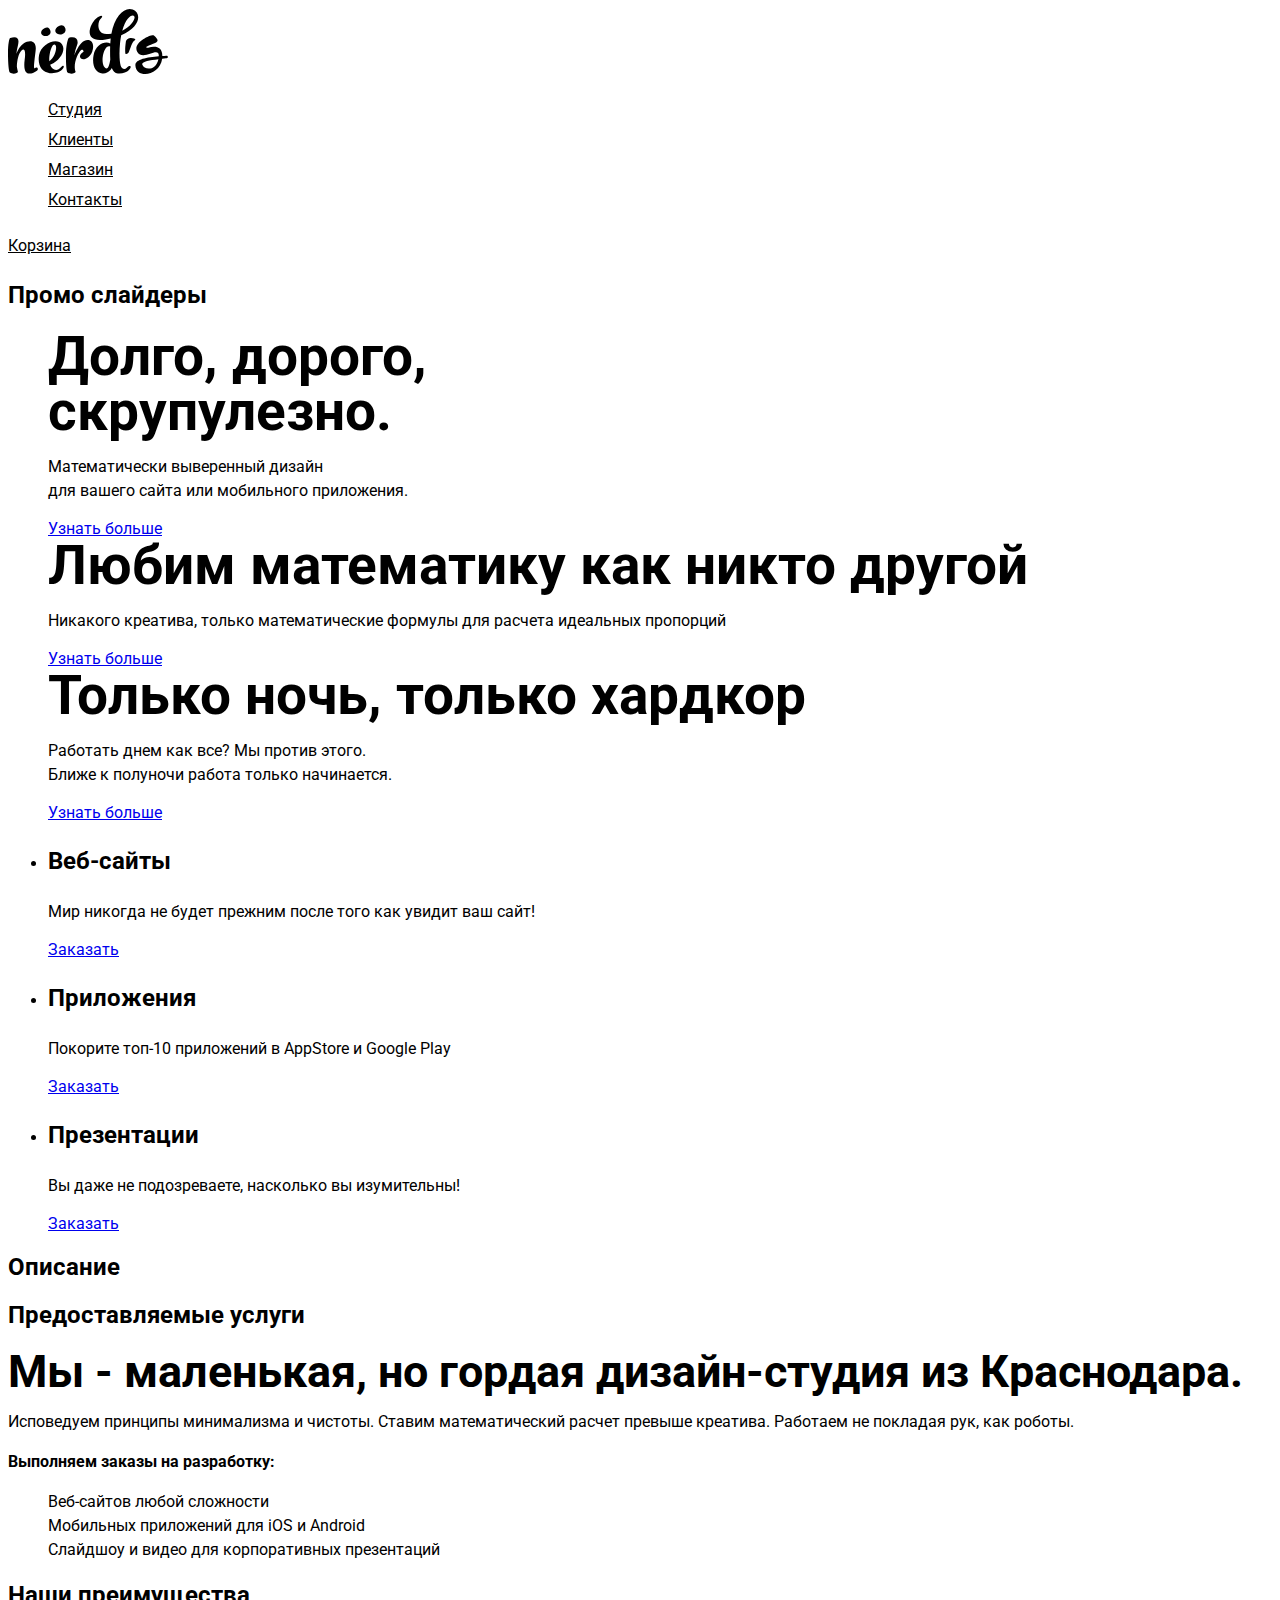
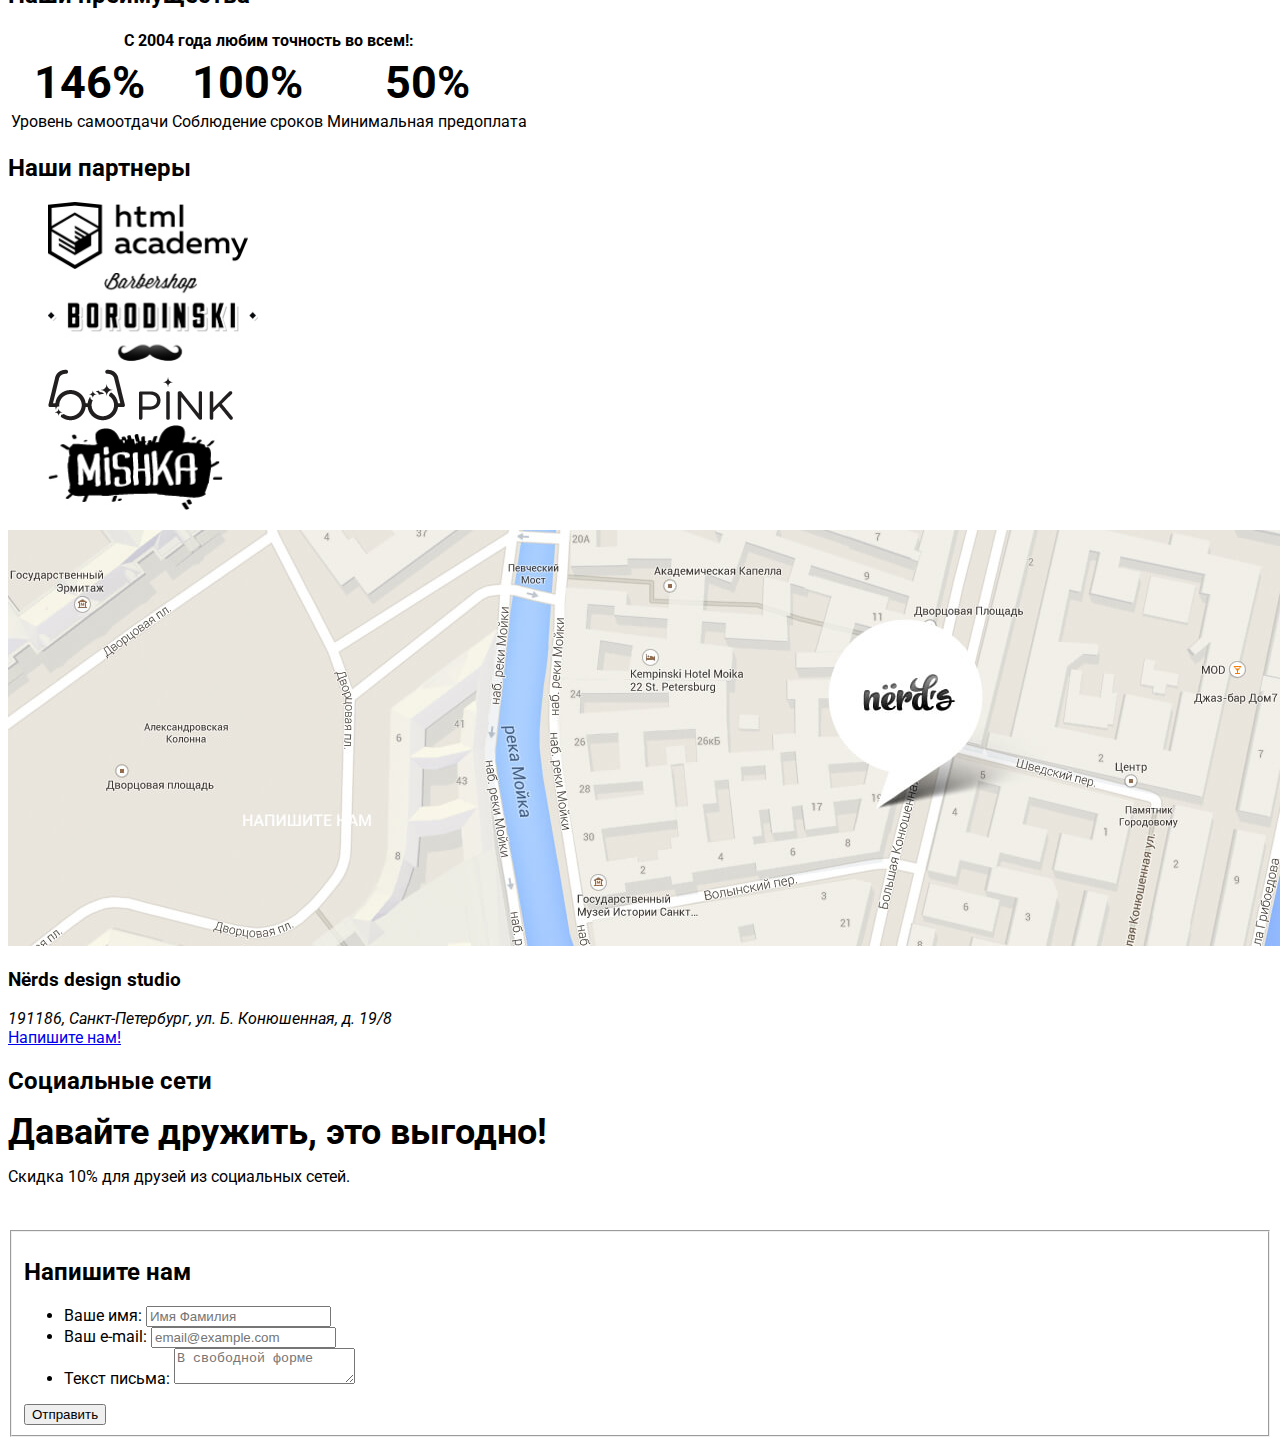
==== index.html @ 0411396c "Правки по замечаниям" ====
<!DOCTYPE HTML>
<html lang="ru">
  <head>
    <meta charset="utf-8">
    <title>Дизайн-студия «Nerds»</title>
    <link href="https://fonts.googleapis.com/css?family=Roboto" rel="stylesheet">
    <link href="css/style.css" rel="stylesheet">
  </head>
  <body>
    <header class="page-header">
      <a><img src="img/icon-nerds-logo.svg" class="logo" alt="Лого Нердс" width="160" height="67"></a>
      <nav class="navigation">
        <ul class="navigation-list">
          <li><a href="#" class="navigation-link">Cтудия</a></li>
          <li><a href="#" class="navigation-link">Клиенты</a></li>
          <li><a href="catalog.html" class="navigation-link">Магазин</a></li>
          <li><a href="#" class="navigation-link">Контакты</a></li>
        </ul>
      </nav>
      <div class="user-block">
        <a href="catalog.html" class="navigation-link">Корзина</a>
      </div>
    </header>
    <main>
      <section class="promo-slider">
        <h2 class="visually-hidden">Промо слайдеры</h2>
        <ul class="slider-list">
          <li class="slider-item">
            <span class="slider-phones"></span>
            <b class="slider-header">Долго, дорого,<br>скрупулезно.</b>
            <p class="slider-paragraph">Математически выверенный дизайн<br>для вашего сайта или мобильного приложения.</p>
            <a href="#" class="btn btn-red slider-btn">Узнать больше</a>
          </li>
          <li class="slider-item">
            
            <b class="slider-header">Любим математику как никто другой</b>
            <p class="slider-paragraph">Никакого креатива, только математические формулы для расчета идеальных пропорций</p>
            <a href="#" class="btn btn-green slider-btn">Узнать больше</a>
          </li>
          <li class="slider-item">
            
            <b class="slider-header">Только ночь, только хардкор</b>
            <p class="slider-paragraph">Работать днем как все? Мы против этого.<br>Ближе к полуночи работа только начинается.</p>
            <a href="#" class="btn btn-yellow slider-btn">Узнать больше</a>
          </li>
        </ul>
      </section>
      <section class="features">
        <ul class="features-list">
          <li class="features-item">
            <h3 class="advertising-header">Веб-сайты</h3>
            <p class="advertising-paragraph">Мир никогда не будет прежним после того как увидит ваш сайт!</p>
            <a href="#" class="red-button">Заказать</a>
          </li>
          <li class="features-item"> 
            <h3 class="advertising-header">Приложения</h3>
            <p class="advertising-paragraph">Покорите топ-10 приложений в AppStore и Google Play</p>
            <a href="#">Заказать</a>
          </li>
          <li class="features-item">
            <h3 class="advertising-header">Презентации</h3>
            <p class="advertising-paragraph">Вы даже не подозреваете, насколько вы изумительны!</p>
            <a href="#">Заказать</a>
          </li>
        </ul>
      </section>
      <section class="description">
        <h2 class="visually-hidden">Описание</h2>
        <section class="service">
        <h2 class="visually-hidden">Предоставляемые услуги</h2>
          <b class="services-header">Мы - маленькая, но гордая дизайн-студия из Краснодара.</b>
          <p class="services-paragraph">Исповедуем принципы минимализма и чистоты. Ставим математический расчет превыше креатива. Работаем не покладая рук, как роботы.</p>
          <b class="services-header-2">Выполняем заказы на разработку:</b>
          <ul class="our-services-list">
            <li class="services-link">Веб-сайтов любой сложности</li>
            <li class="services-link">Мобильных приложений для iOS и Android</li>
            <li class="services-link">Слайдшоу и видео для корпоративных презентаций</li>
          </ul>
        </section>
        <section class="advantages">
          <h2 class="visually-hidden">Наши преимущества</h2>
          <table class="about-company-statistics">
            <caption class="since-2004">С 2004 года любим точность во всем!:</caption>
            <tr>
              <th class="procent">146%</th>
              <th class="procent">100%</th>
              <th class="procent">50%</th>
            </tr>
            <tr>
              <td class="advantages-link">Уровень самоотдачи</td>
              <td class="advantages-link">Соблюдение сроков</td>
              <td class="advantages-link">Минимальная предоплата</td>
            </tr>
          </table>
        </section>
      </section>
      <section class="partners">
        <h2 class="visually-hidden">Наши партнеры</h2>
        <ul class="partners-list">
          <li><a href="#"><img src="img/htmlacademy-partner.jpg" alt="htmlacademy"  class="partner-item" width="200" height="67"></a></li>
          <li><a href="#"><img src="img/barbershop-partner.jpg" alt="barbershop" class="partner-item" width="210" height="92"></a></li>
          <li><a href="#"><img src="img/pink-partner.jpg" alt="pink" class="partner-item" width="185" height="52"></a></li>
          <li><a href="#"><img src="img/mishka-partner.jpg" alt="mishka" class="partner-item" width="175" height="85"></a></li>
        </ul>
      </section>
    </main>
    <footer class="page-footer">
      <section class="contacts">
        <img src="img/contacts.jpg" alt="Месторасположение магазина по адресу 191186, Санкт-Петербург, ул. Б. Конюшенная, д. 19/8 на карте">
        <h3>Nёrds design studio</h3>
        <address class="contacts-link">191186, Санкт-Петербург, ул. Б. Конюшенная, д. 19/8</address>
        <a href="tel:+7812275757" class="contacts-link"></a>
        <a href="#" class="contacts-link">Напишите нам!</a>
      </section>
      <section class="social">
        <h2 class="visually-hidden">Социальные сети</h2>
        <b class="lets-be-friends">Давайте дружить, это выгодно!</b>
        <p class="lets-be-friends-paragraph">Скидка 10% для друзей из социальных сетей.</p>
        <a href="#" aria-label="Ссылка на Вконтакте"><img src="img/icon-vk.svg" alt="vk" width="27" height="15"></a>
        <a href="#" aria-label="Ссылка на Фейсбук"><img src="img/icon-facebook.svg" alt="facebook" width="12" height="22"></a>
        <a href="#" aria-label="Ссылка на Инстаграм"><img src="img/icon-instagram.svg" alt="instagram" width="21" height="21"></a>
      </section>
    </footer>
    <section class="modal-writeus">
      <form method="get" action="https://echo.htmlacademy.ru">
        <fieldset>
          <h2>Напишите нам</h2>
          <ul class="form-list">
            <li>
              <label for="name">Ваше имя:</label>
              <input type="text" name="name" placeholder="Имя Фамилия" id="name">
            </li>
            <li>
              <label for="email">Ваш e-mail:</label>
              <input type="email" name="email" id="email" placeholder="email@example.com">
            </li>
            <li>
              <label for="letter">Текст письма:</label>
              <textarea name="comment" id="letter" placeholder="В свободной форме"></textarea>
            </li>
          </ul>
          <button type="submit" value="send">Отправить</button>
        </fieldset>
      </form>
    </section>
  </body>
</html>
---- css/style.css ----
body {
	font-family: "Roboto", sans-serif;
}

.advantages-icon::before {
    background-image: url("/img/advantages.jpg");
}


.learn-more {
	background-color: #fb565a;
	border-color: #fb565a;
}

.navigation-list {
	list-style-type: none;
}

.navigation-link {
	font-size: 16px;
	font-weight: medium;
	color: #000000;
	line-height: 30px;
}

.slider-paragraph {
	font-size: 16px;
	line-height: 24px;
}

.slider-header {
	font-size: 55px;
	line-height: 55px;
	font-weight: bold;
}

.advertising-header {
	font-size: 24px;
	line-height: 30px;
	font-weight: bold;
}

.advertising-paragraph {
	font-size: 16px;
	line-height: 24px;
}

.services-header {
	font-size: 45px;
	line-height: 45px;
	font-weight: bold;
}

.services-paragraph {
	font-size: 16px;
	line-height: 24px;
}

.services-header-2 {
	font-size: 16px;
	line-height: 24px;
	font-weight: bold;
}

.our-services-list {
	list-style-type: none;
}

.slider-item {
	list-style-type: none;
}

.partners-list {
	list-style-type: none;
}

.sort-by-priority {
	list-style-type: none;
}

.sort-by-category {
	list-style-type: none;
}

.features-content {
	list-style-type: none;
}

.services-link {
	font-size: 16px;
	line-height: 24px;
}

.since-2004 {
	font-size: 16px;
	line-height: 24px;
	font-weight: bold;
}

.procent {
	font-size: 45px;
	line-height: 10,06px;
}

.advantages-link {
	font-size: 16px;
	line-height: 18px;
}

.contacts-link {
	font-size: 16px;
	line-height: 18px;
}

.lets-be-friends {
	font-size: 36px;
	line-height: 36px;
	font-weight: bold;
}

.lets-be-friends-paragraph {
	font-size: 16px;
	line-height: 22px;
}

.shop {
	font-size: 55px;
	line-height: 55px;
}

.count,
.grid-list,
.advantages-list {
	font-size: 18px;
	line-height: 30px;
	font-weight: bold;
}

.grid-content,
.advantage-content {
	list-style-type: none;
}

.show {
	font-size: 16px;
	line-height: 18px;
}

.sort {
	font-size: 18px;
	line-height: 18px;
	font-weight: bold;
}

.filter,
.sorting-content,
.catalog-content,
.pagination {
	list-style-type: none;
}

.filter-link {
	font-size: 14px;
	line-height: 18px;
}

.catalog-link {
	font-size: 16px;
	font-weight: 18px;
}

.catalog-header {
	font-size: 18px;
	line-height: 30px;
	font-weight: bold;
}

.slider-phones::before {
	background-image: url(img/slider-phones.jpg);
}

.partner-item {
    color: #000000;
}
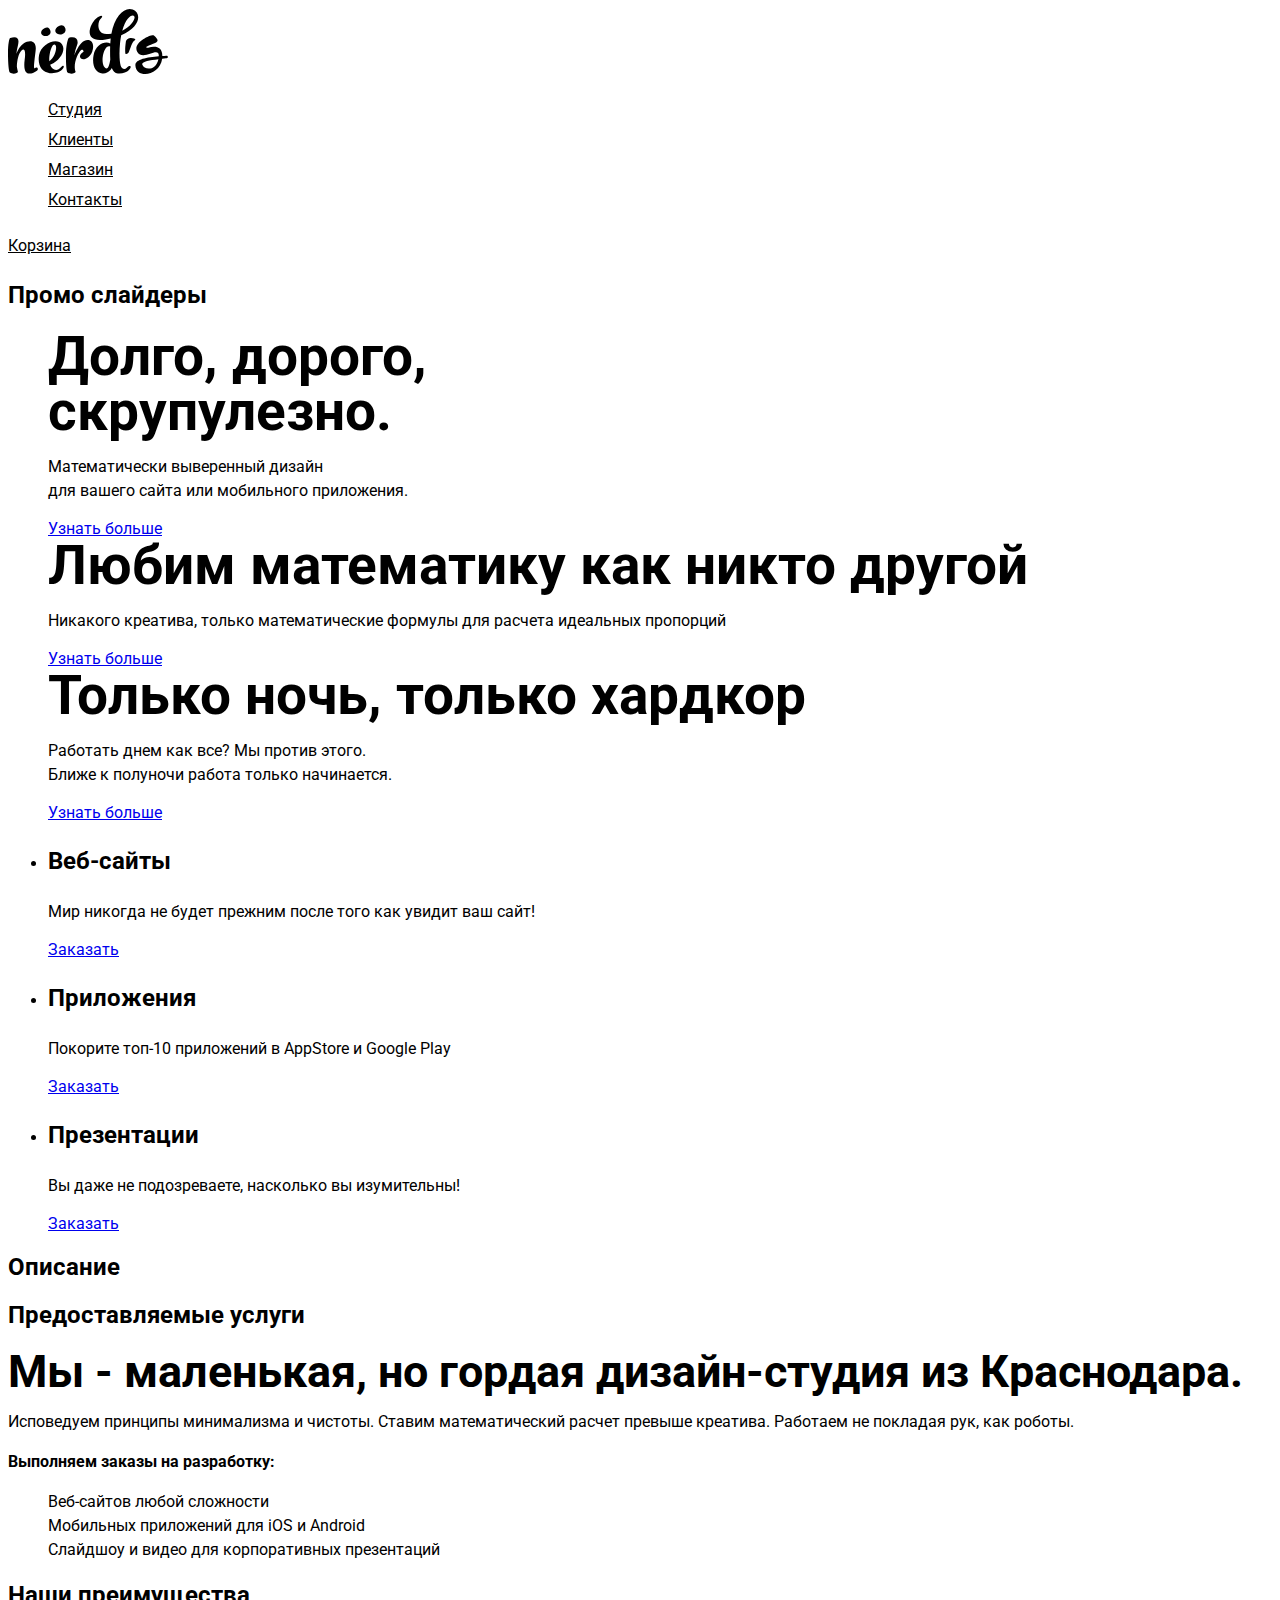
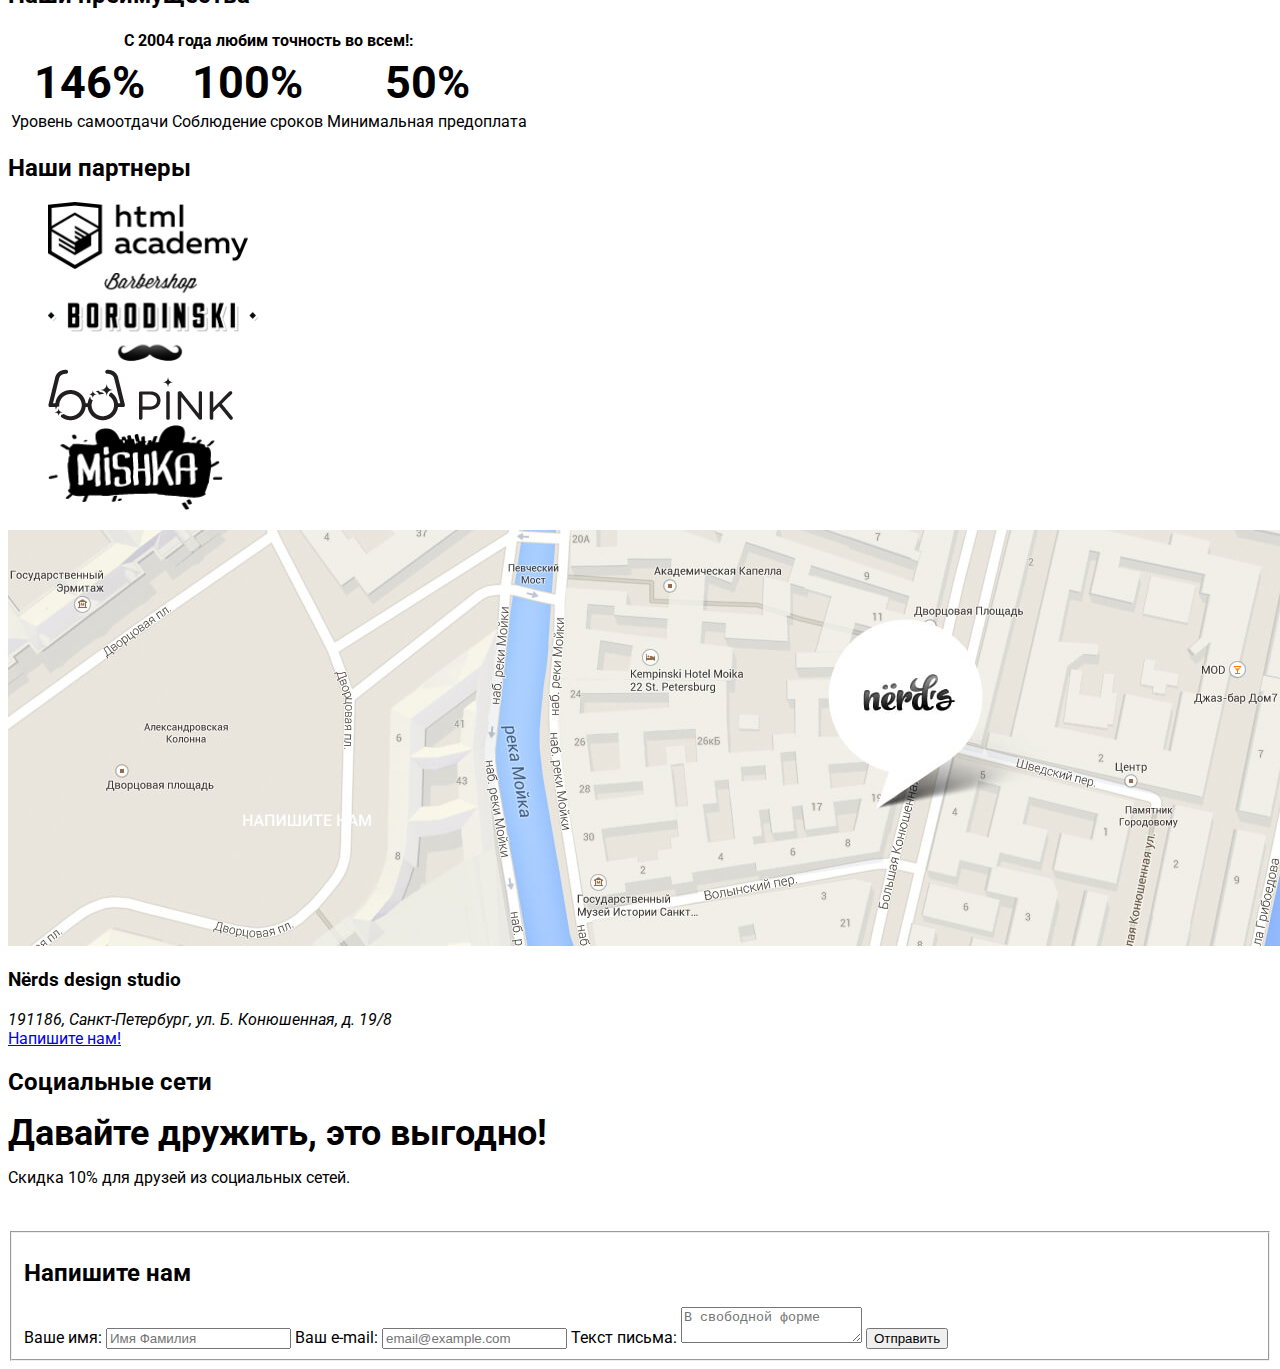
==== commit 9602d1c2: "Правки" ====
--- a/index.html
+++ b/index.html
@@ -11,14 +11,14 @@
       <a><img src="img/icon-nerds-logo.svg" class="logo" alt="Лого Нердс" width="160" height="67"></a>
       <nav class="navigation">
         <ul class="navigation-list">
-          <li><a href="#" class="navigation-link">Cтудия</a></li>
-          <li><a href="#" class="navigation-link">Клиенты</a></li>
-          <li><a href="catalog.html" class="navigation-link">Магазин</a></li>
-          <li><a href="#" class="navigation-link">Контакты</a></li>
+          <li><a class="navigation-link" href="#">Cтудия</a></li>
+          <li><a class="navigation-link" href="#">Клиенты</a></li>
+          <li><a class="navigation-link" href="catalog.html">Магазин</a></li>
+          <li><a class="navigation-link" href="#">Контакты</a></li>
         </ul>
       </nav>
       <div class="user-block">
-        <a href="catalog.html" class="navigation-link">Корзина</a>
+        <a class="navigation-link" href="catalog.html">Корзина</a>
       </div>
     </header>
     <main>
@@ -29,19 +29,19 @@
             <span class="slider-phones"></span>
             <b class="slider-header">Долго, дорого,<br>скрупулезно.</b>
             <p class="slider-paragraph">Математически выверенный дизайн<br>для вашего сайта или мобильного приложения.</p>
-            <a href="#" class="btn btn-red slider-btn">Узнать больше</a>
+            <a class="btn btn-red slider-btn" href="#">Узнать больше</a>
           </li>
           <li class="slider-item">
             
             <b class="slider-header">Любим математику как никто другой</b>
             <p class="slider-paragraph">Никакого креатива, только математические формулы для расчета идеальных пропорций</p>
-            <a href="#" class="btn btn-green slider-btn">Узнать больше</a>
+            <a class="btn btn-green slider-btn" href="#">Узнать больше</a>
           </li>
           <li class="slider-item">
             
             <b class="slider-header">Только ночь, только хардкор</b>
             <p class="slider-paragraph">Работать днем как все? Мы против этого.<br>Ближе к полуночи работа только начинается.</p>
-            <a href="#" class="btn btn-yellow slider-btn">Узнать больше</a>
+            <a class="btn btn-yellow slider-btn" href="#">Узнать больше</a>
           </li>
         </ul>
       </section>
@@ -50,7 +50,7 @@
           <li class="features-item">
             <h3 class="advertising-header">Веб-сайты</h3>
             <p class="advertising-paragraph">Мир никогда не будет прежним после того как увидит ваш сайт!</p>
-            <a href="#" class="red-button">Заказать</a>
+            <a class="red-button" href="#">Заказать</a>
           </li>
           <li class="features-item"> 
             <h3 class="advertising-header">Приложения</h3>
@@ -108,9 +108,9 @@
       <section class="contacts">
         <img src="img/contacts.jpg" alt="Месторасположение магазина по адресу 191186, Санкт-Петербург, ул. Б. Конюшенная, д. 19/8 на карте">
         <h3>Nёrds design studio</h3>
-        <address class="contacts-link">191186, Санкт-Петербург, ул. Б. Конюшенная, д. 19/8</address>
-        <a href="tel:+7812275757" class="contacts-link"></a>
-        <a href="#" class="contacts-link">Напишите нам!</a>
+        <address class="contacts-address">191186, Санкт-Петербург, ул. Б. Конюшенная, д. 19/8</address>
+        <a class="contacts-phone" href="tel:+7812275757"></a>
+        <a class="btn btn-red contacts-btn" href="#">Напишите нам!</a>
       </section>
       <section class="social">
         <h2 class="visually-hidden">Социальные сети</h2>
@@ -122,25 +122,18 @@
       </section>
     </footer>
     <section class="modal-writeus">
-      <form method="get" action="https://echo.htmlacademy.ru">
+      <form method="post" action="https://echo.htmlacademy.ru" class="modal-writeus-form form-writeus">
         <fieldset>
           <h2>Напишите нам</h2>
-          <ul class="form-list">
-            <li>
-              <label for="name">Ваше имя:</label>
-              <input type="text" name="name" placeholder="Имя Фамилия" id="name">
-            </li>
-            <li>
-              <label for="email">Ваш e-mail:</label>
-              <input type="email" name="email" id="email" placeholder="email@example.com">
-            </li>
-            <li>
-              <label for="letter">Текст письма:</label>
-              <textarea name="comment" id="letter" placeholder="В свободной форме"></textarea>
-            </li>
-          </ul>
-          <button type="submit" value="send">Отправить</button>
-        </fieldset>
+          <div class="form-writeus-group">
+            <label class="form-writeus-label" for="name">Ваше имя:</label>
+            <input class="form-writeus-input" id="name" type="text" name="name" placeholder="Имя Фамилия" >
+            <label class="form-writeus-label" for="email">Ваш e-mail:</label>
+            <input class="form-writeus-input" id="email" type="email" name="email"  placeholder="email@example.com">
+            <label class="form-writeus-label" for="letter">Текст письма:</label>
+            <textarea class="form-writeus-textarea" id="letter" name="letter" placeholder="В свободной форме"></textarea>
+            <button type="submit" class="btn btn-red modal-writeus-btn">Отправить</button>
+          </div>
       </form>
     </section>
   </body>
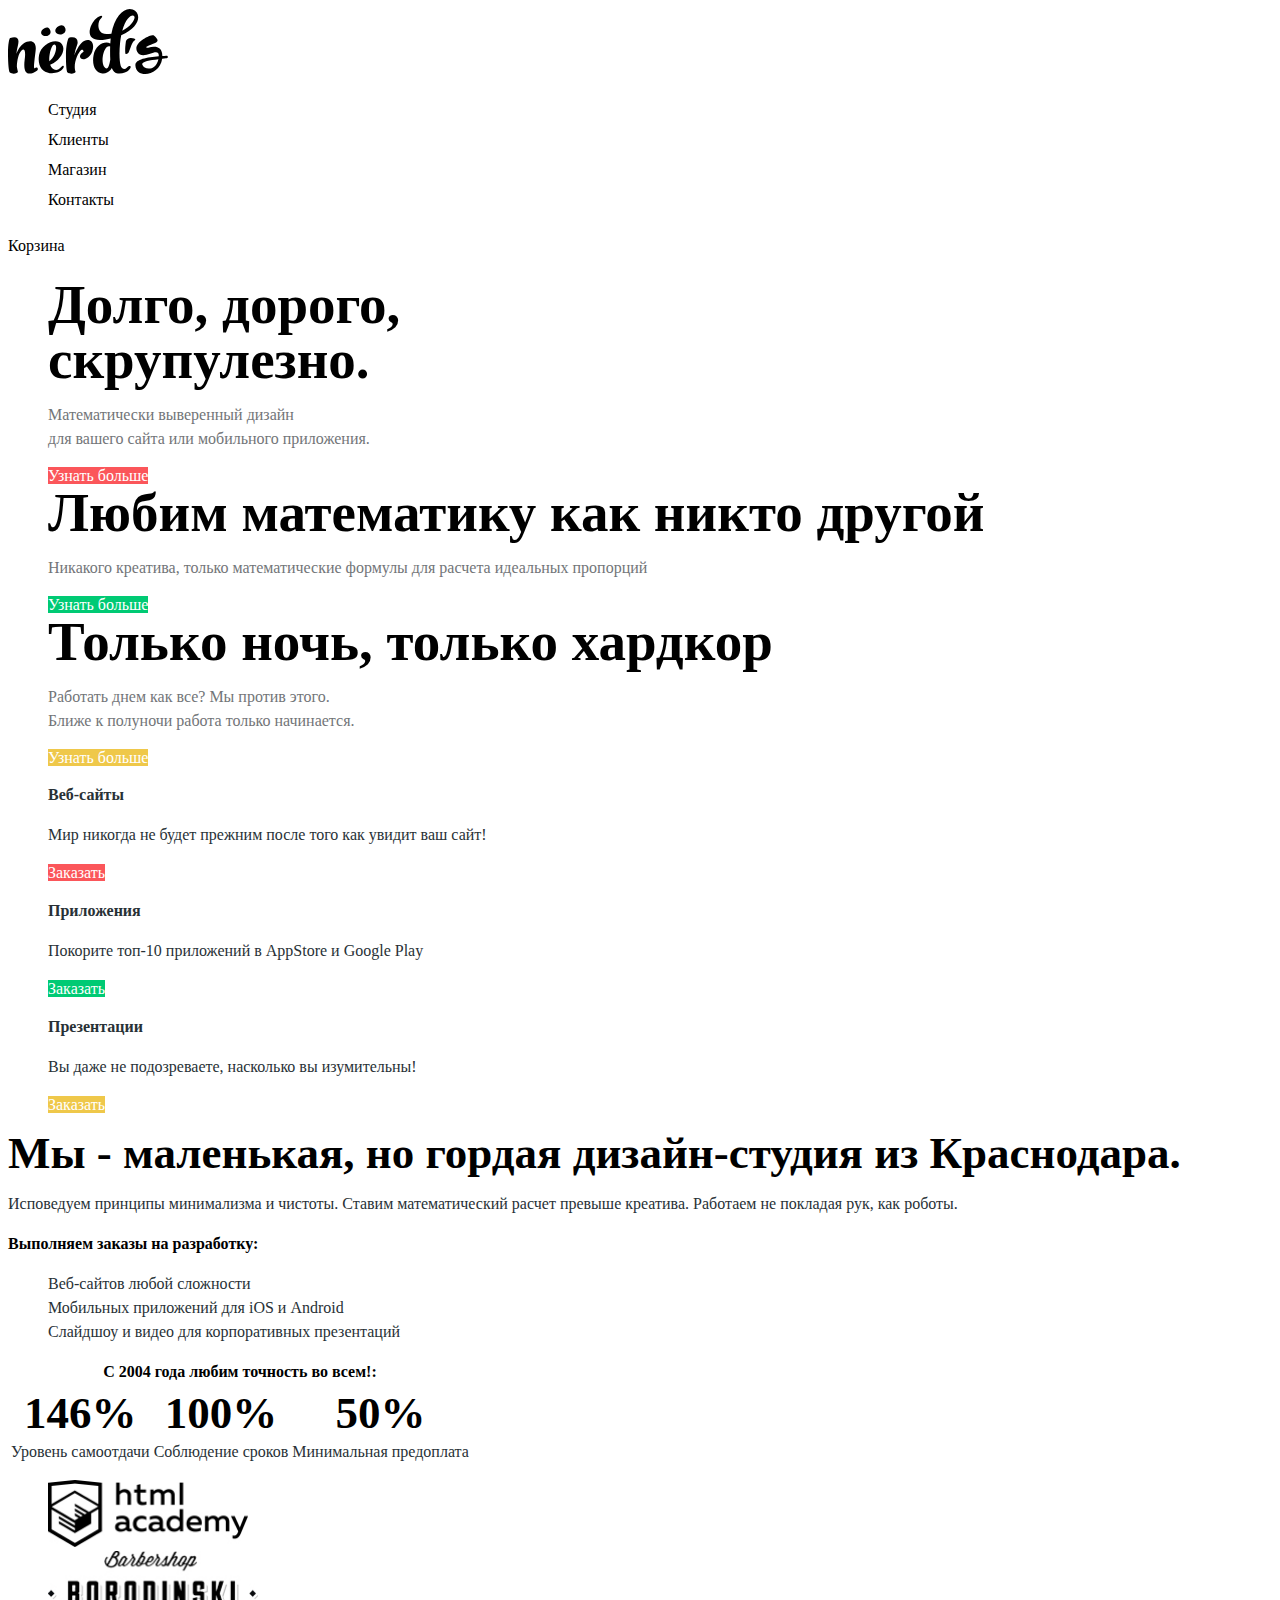
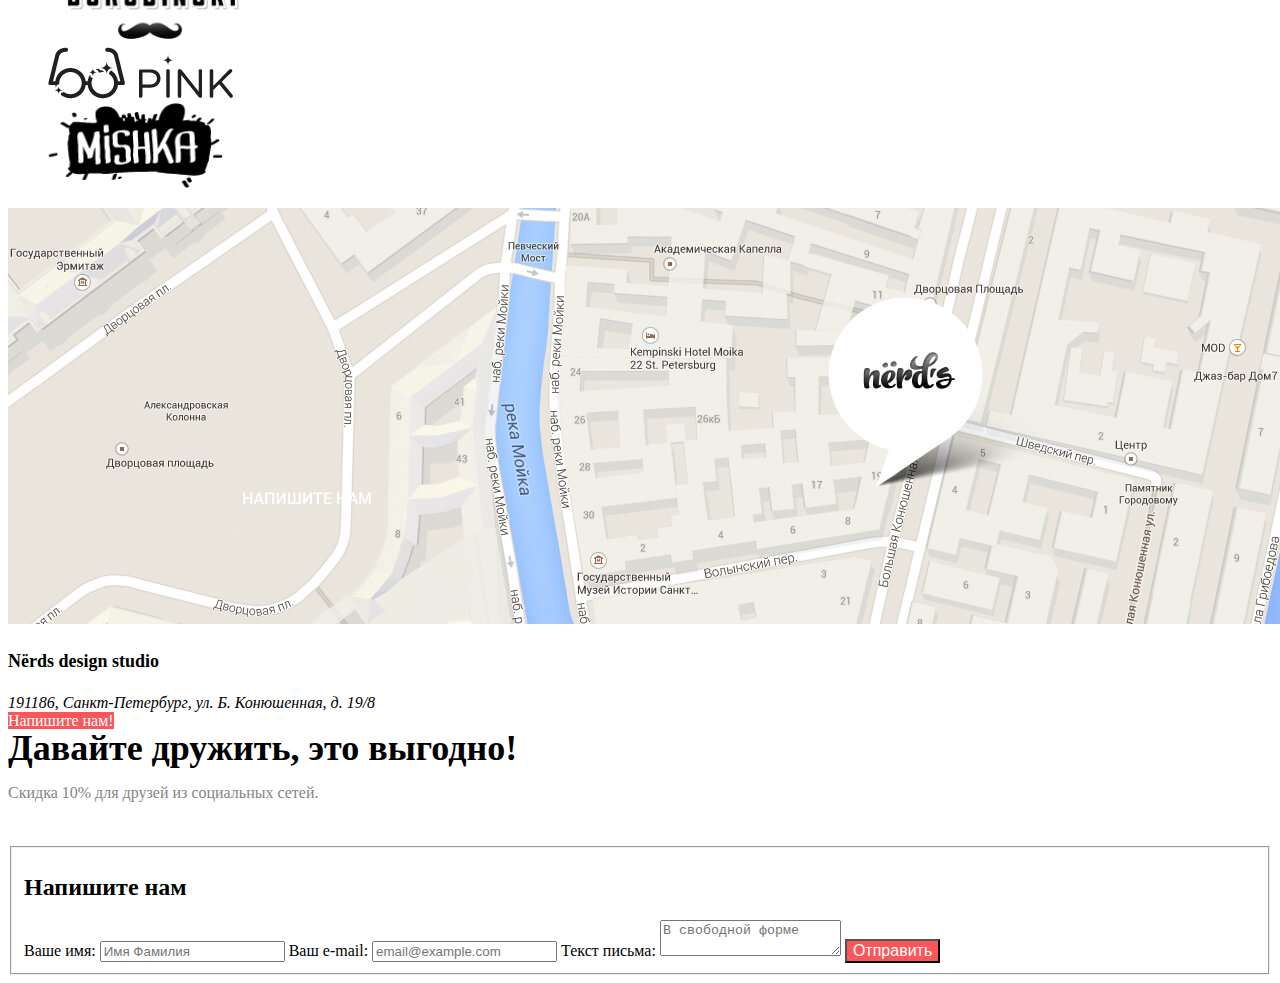
==== commit 7c2a4b01: "Стилизация" ====
--- a/index.html
+++ b/index.html
@@ -8,7 +8,7 @@
   </head>
   <body>
     <header class="page-header">
-      <a><img src="img/icon-nerds-logo.svg" class="logo" alt="Лого Нердс" width="160" height="67"></a>
+      <a class="logo" href="#"><img src="img/icon-nerds-logo.svg" alt="Лого Нердс" width="160" height="67"></a>
       <nav class="navigation">
         <ul class="navigation-list">
           <li><a class="navigation-link" href="#">Cтудия</a></li>
@@ -50,17 +50,17 @@
           <li class="features-item">
             <h3 class="advertising-header">Веб-сайты</h3>
             <p class="advertising-paragraph">Мир никогда не будет прежним после того как увидит ваш сайт!</p>
-            <a class="red-button" href="#">Заказать</a>
+            <a class="btn-red" href="#">Заказать</a>
           </li>
           <li class="features-item"> 
             <h3 class="advertising-header">Приложения</h3>
             <p class="advertising-paragraph">Покорите топ-10 приложений в AppStore и Google Play</p>
-            <a href="#">Заказать</a>
+            <a class="btn-green" href="#">Заказать</a>
           </li>
           <li class="features-item">
             <h3 class="advertising-header">Презентации</h3>
             <p class="advertising-paragraph">Вы даже не подозреваете, насколько вы изумительны!</p>
-            <a href="#">Заказать</a>
+            <a class="btn-yellow" href="#">Заказать</a>
           </li>
         </ul>
       </section>
@@ -107,7 +107,7 @@
     <footer class="page-footer">
       <section class="contacts">
         <img src="img/contacts.jpg" alt="Месторасположение магазина по адресу 191186, Санкт-Петербург, ул. Б. Конюшенная, д. 19/8 на карте">
-        <h3>Nёrds design studio</h3>
+        <h3 class="studio">Nёrds design studio</h3>
         <address class="contacts-address">191186, Санкт-Петербург, ул. Б. Конюшенная, д. 19/8</address>
         <a class="contacts-phone" href="tel:+7812275757"></a>
         <a class="btn btn-red contacts-btn" href="#">Напишите нам!</a>
--- a/css/style.css
+++ b/css/style.css
@@ -1,11 +1,6 @@
 body {
-	font-family: "Roboto", sans-serif;
-}
-
-.advantages-icon::before {
-    background-image: url("/img/advantages.jpg");
-}
-
+	font-family: "Roboto", "Arial" sans-serif;
+}
 
 .learn-more {
 	background-color: #fb565a;
@@ -23,15 +18,25 @@
 	line-height: 30px;
 }
 
+.navigation-link:hover {
+	color: #fb565a;
+}
+
+.navigation-link:active {
+    color: #bdbdbd;
+}
+
 .slider-paragraph {
 	font-size: 16px;
 	line-height: 24px;
+	color: #727578;
 }
 
 .slider-header {
 	font-size: 55px;
 	line-height: 55px;
 	font-weight: bold;
+	color: #000000;
 }
 
 .advertising-header {
@@ -49,17 +54,20 @@
 	font-size: 45px;
 	line-height: 45px;
 	font-weight: bold;
+	color: #000000;
 }
 
 .services-paragraph {
 	font-size: 16px;
 	line-height: 24px;
+	color: #283136;
 }
 
 .services-header-2 {
 	font-size: 16px;
 	line-height: 24px;
 	font-weight: bold;
+	color: #000000
 }
 
 .our-services-list {
@@ -89,22 +97,27 @@
 .services-link {
 	font-size: 16px;
 	line-height: 24px;
+	color: #283136;
 }
 
 .since-2004 {
 	font-size: 16px;
 	line-height: 24px;
 	font-weight: bold;
+	color: #000000;
 }
 
 .procent {
 	font-size: 45px;
 	line-height: 10,06px;
+	color: #000000;
+	font-weight: bold;
 }
 
 .advantages-link {
 	font-size: 16px;
 	line-height: 18px;
+	color: #283136;
 }
 
 .contacts-link {
@@ -116,11 +129,13 @@
 	font-size: 36px;
 	line-height: 36px;
 	font-weight: bold;
+	color: #000000;
 }
 
 .lets-be-friends-paragraph {
 	font-size: 16px;
 	line-height: 22px;
+	color: #858585;
 }
 
 .shop {
@@ -134,6 +149,7 @@
 	font-size: 18px;
 	line-height: 30px;
 	font-weight: bold;
+	color: #000000;
 }
 
 .grid-content,
@@ -144,12 +160,14 @@
 .show {
 	font-size: 16px;
 	line-height: 18px;
+	color: #000000;
 }
 
 .sort {
 	font-size: 18px;
 	line-height: 18px;
 	font-weight: bold;
+	color: #000000;
 }
 
 .filter,
@@ -173,12 +191,168 @@
 	font-size: 18px;
 	line-height: 30px;
 	font-weight: bold;
-}
-
-.slider-phones::before {
-	background-image: url(img/slider-phones.jpg);
+	color: #000000;
 }
 
 .partner-item {
     color: #000000;
 }
+
+a {
+	text-decoration: none;
+}
+
+.visually-hidden {
+	display: none;
+}
+
+.intro-title {
+	font-size: 55px;
+	line-height: 55px;
+	color: #000000;
+}
+
+.from {
+	font-size: 16px;
+	line-height: 22px;
+	color: #283136;
+}
+
+.sort-item-count {
+	font-size: 14px;
+	line-height: 18px;
+	color: #000000;
+}
+
+.sort-item {
+	font-size: 14px;
+	line-height: 18px;
+	color: #cacaca;
+}
+
+.features-item {
+	font-size: 16px;
+	line-height: 20px;
+	color: #283136;
+}
+
+.catalog-item {
+	font-size: 16px;
+	line-height: 18px;
+	color: #b7b7b7;
+}
+
+.nine-thousand-nine-hundred {
+	color: #ffffff;
+	background-color: #fb565a;
+	border-color: 1px solid #fb565a;
+	font-size: 16px;
+	line-height: 18px;
+}
+
+.page-number {
+	font-size: 16px;
+	line-height: 18px;
+	color: #262626;
+	background-color: #eeeeee;
+	border-color: 1px solid #eeeeee;
+}
+
+.page-number-one {
+	font-size: 16px;
+	line-height: 18px;
+	color: #262626;
+	background-color: #ffffff;
+	border-color: 20px solid #dbdbdb;
+}
+
+.studio {
+	font-size: 18px;
+	line-height: 30px;
+	font-weight: bold;
+	color: #000000;
+}
+
+.contacts-address {
+	font-size: 16px;
+	line-height: 18px;
+}
+
+.btn-red {
+	font-size: 16px;
+	line-height: 18px;
+	color: #ffffff; 
+	background-color: #fb565a;
+	border-color: 1px solid #fb565a;
+}
+
+.btn-red:hover {
+	background-color: #e74246;
+	color: #ffffff;
+}
+
+.btn-red:active {
+	background-color: #d7373b;
+	color: #e48789;
+
+}
+
+.btn-green {
+	font-size: 16px;
+	line-height: 18px;
+	color: #ffffff;
+	background-color: #00ca74;
+	border-color: 1px solid #00ca74;
+}
+
+.btn-green:hover {
+	background-color: #00bc6c;
+	color: #ffffff;
+}
+
+.btn-green:active {
+	background-color: #00aa62;
+	color: #74c69c;
+}
+
+.btn-yellow {
+	font-size: 16px;
+	line-height: 18px;
+	color: #ffffff;
+	background-color: #efc84a;
+	border-color: 1px solid #efc84a;
+}
+
+.btn-yellow:hover {
+    background-color: #eab534;
+    color: #ffffff;
+}
+
+.btn-yellow:active {
+	background-color: #e5a722;
+	color: #edc27a;
+}
+
+.advertising-header {
+	font-size: 24px;
+	line-height: 30px;
+	color: #000000;
+}
+
+.advertising-header {
+	font-size: 16px;
+	line-height: 24px;
+	color: #283136;
+}
+
+.features-item {
+	list-style-type: none;
+}
+
+.logo:hover {
+	color: #303030;
+}
+
+.logo:active {
+	color: #a6a6a6;
+}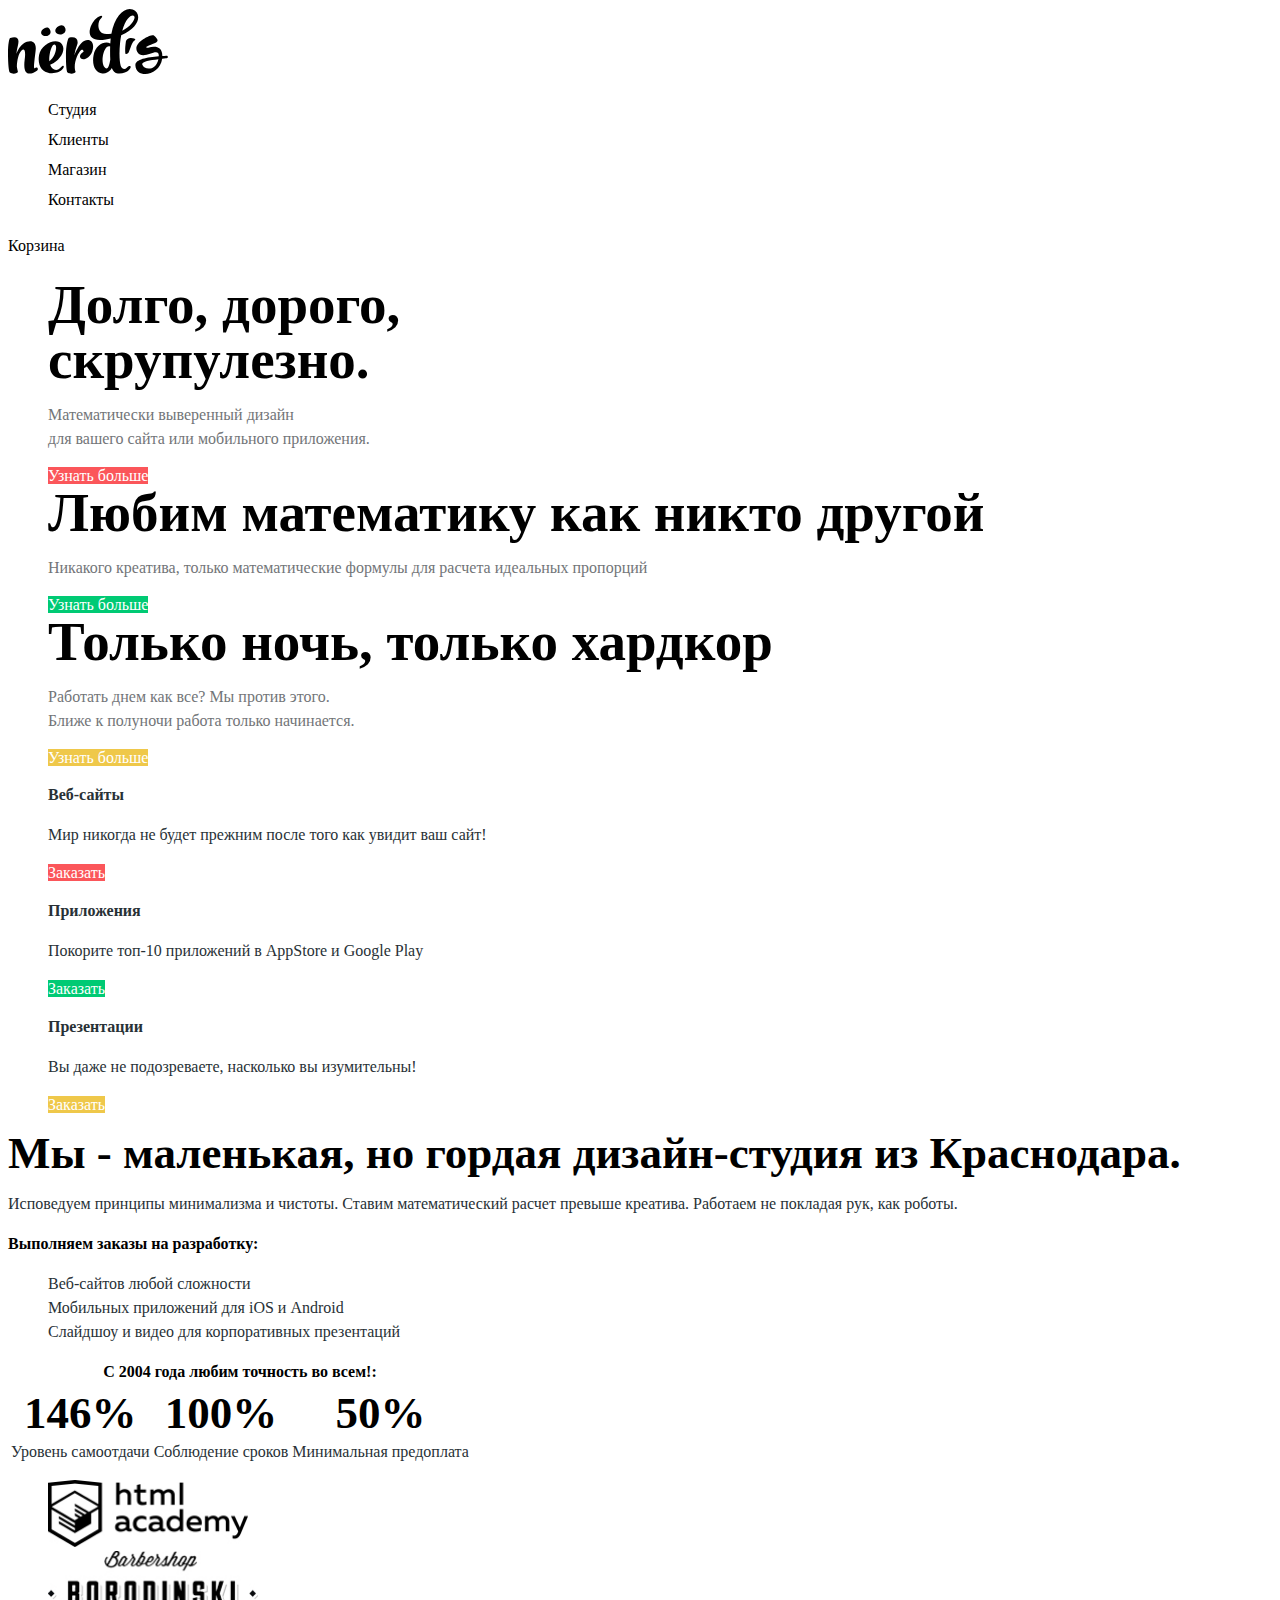
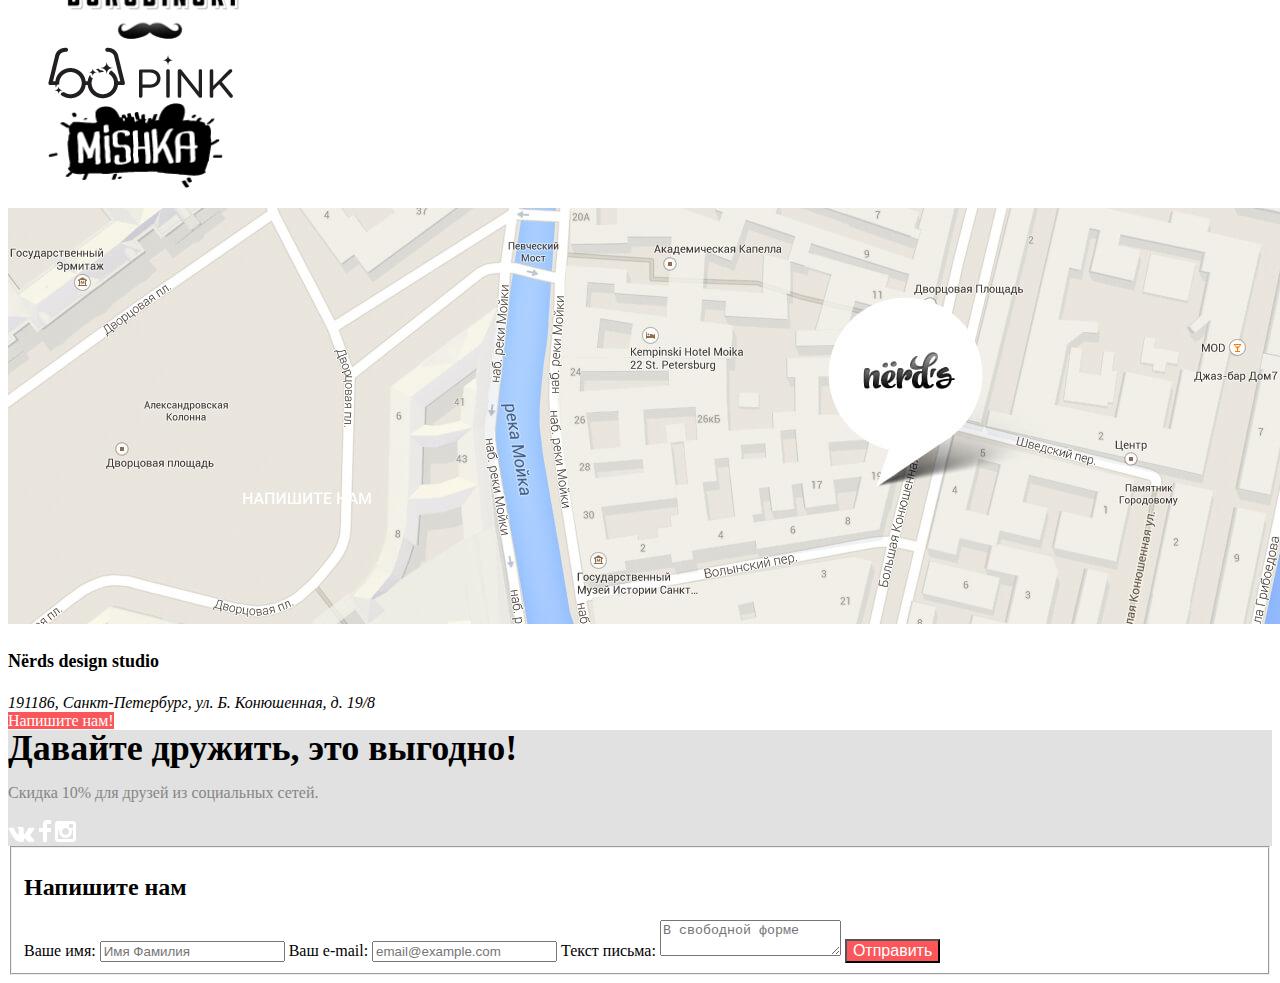
==== commit 0090a7be: "Стилизация" ====
--- a/index.html
+++ b/index.html
@@ -97,10 +97,10 @@
       <section class="partners">
         <h2 class="visually-hidden">Наши партнеры</h2>
         <ul class="partners-list">
-          <li><a href="#"><img src="img/htmlacademy-partner.jpg" alt="htmlacademy"  class="partner-item" width="200" height="67"></a></li>
-          <li><a href="#"><img src="img/barbershop-partner.jpg" alt="barbershop" class="partner-item" width="210" height="92"></a></li>
-          <li><a href="#"><img src="img/pink-partner.jpg" alt="pink" class="partner-item" width="185" height="52"></a></li>
-          <li><a href="#"><img src="img/mishka-partner.jpg" alt="mishka" class="partner-item" width="175" height="85"></a></li>
+          <li><a href="#"><img class="partner-item" src="img/htmlacademy-partner.jpg" alt="htmlacademy" width="200" height="67"></a></li>
+          <li><a href="#"><img class="partner-item" src="img/barbershop-partner.jpg" alt="barbershop" width="210" height="92"></a></li>
+          <li><a href="#"><img class="partner-item" src="img/pink-partner.jpg" alt="pink" width="185" height="52"></a></li>
+          <li><a href="#"><img class="partner-item" src="img/mishka-partner.jpg" alt="mishka" width="175" height="85"></a></li>
         </ul>
       </section>
     </main>
@@ -116,9 +116,9 @@
         <h2 class="visually-hidden">Социальные сети</h2>
         <b class="lets-be-friends">Давайте дружить, это выгодно!</b>
         <p class="lets-be-friends-paragraph">Скидка 10% для друзей из социальных сетей.</p>
-        <a href="#" aria-label="Ссылка на Вконтакте"><img src="img/icon-vk.svg" alt="vk" width="27" height="15"></a>
-        <a href="#" aria-label="Ссылка на Фейсбук"><img src="img/icon-facebook.svg" alt="facebook" width="12" height="22"></a>
-        <a href="#" aria-label="Ссылка на Инстаграм"><img src="img/icon-instagram.svg" alt="instagram" width="21" height="21"></a>
+        <a href="#" aria-label="Ссылка на Вконтакте"><img class="social"  src="img/icon-vk.svg" alt="vk" width="27" height="15"></a>
+        <a href="#" aria-label="Ссылка на Фейсбук"><img class="social"  src="img/icon-facebook.svg" alt="facebook" width="12" height="22"></a>
+        <a href="#" aria-label="Ссылка на Инстаграм"><img class="social"  src="img/icon-instagram.svg" alt="instagram" width="21" height="21"></a>
       </section>
     </footer>
     <section class="modal-writeus">
--- a/css/style.css
+++ b/css/style.css
@@ -161,6 +161,18 @@
 	font-size: 16px;
 	line-height: 18px;
 	color: #000000;
+	background-color: #eeeeee;
+}
+
+.show:hover {
+	background-color: #dfdfdf;
+	color: #000000;
+}
+
+.show:active {
+	background-color: #d5d5d5;
+	color: #a9a9a9;
+	border-top: 2px solid #bfbfbf;
 }
 
 .sort {
@@ -355,4 +367,52 @@
 
 .logo:active {
 	color: #a6a6a6;
-}+}
+
+.partner-item:hover {
+    color: #000000;
+}
+
+.social {
+	background-color: #e1e1e1;
+	color: #ffffff;
+}
+
+.social:hover {
+	background-color: #e74246;
+}
+
+.form-writeus-input:hover {
+	background-color: #ffffff;
+	color: #b1b1b1;
+	border: 2px solid #b4b9bb;
+}
+
+.form-writeus-input:focus {
+	background-color: #ffffff;
+	color: #444444;
+	border: 2px solid #000000;
+}
+
+.form-writeus-input:invalid {
+	background-color: #ffffff;
+	color: #e74246;
+	border: 2px solid #e74246;
+}
+
+.page-number-one.page-number:hover {
+    background-color: #dfdfdf;
+}
+
+.sort-item {
+	color: #cacaca;
+}
+
+.sort-item:hover {
+	color: #969696;
+}
+
+.sort-item:active {
+	color: #000000;
+}
+
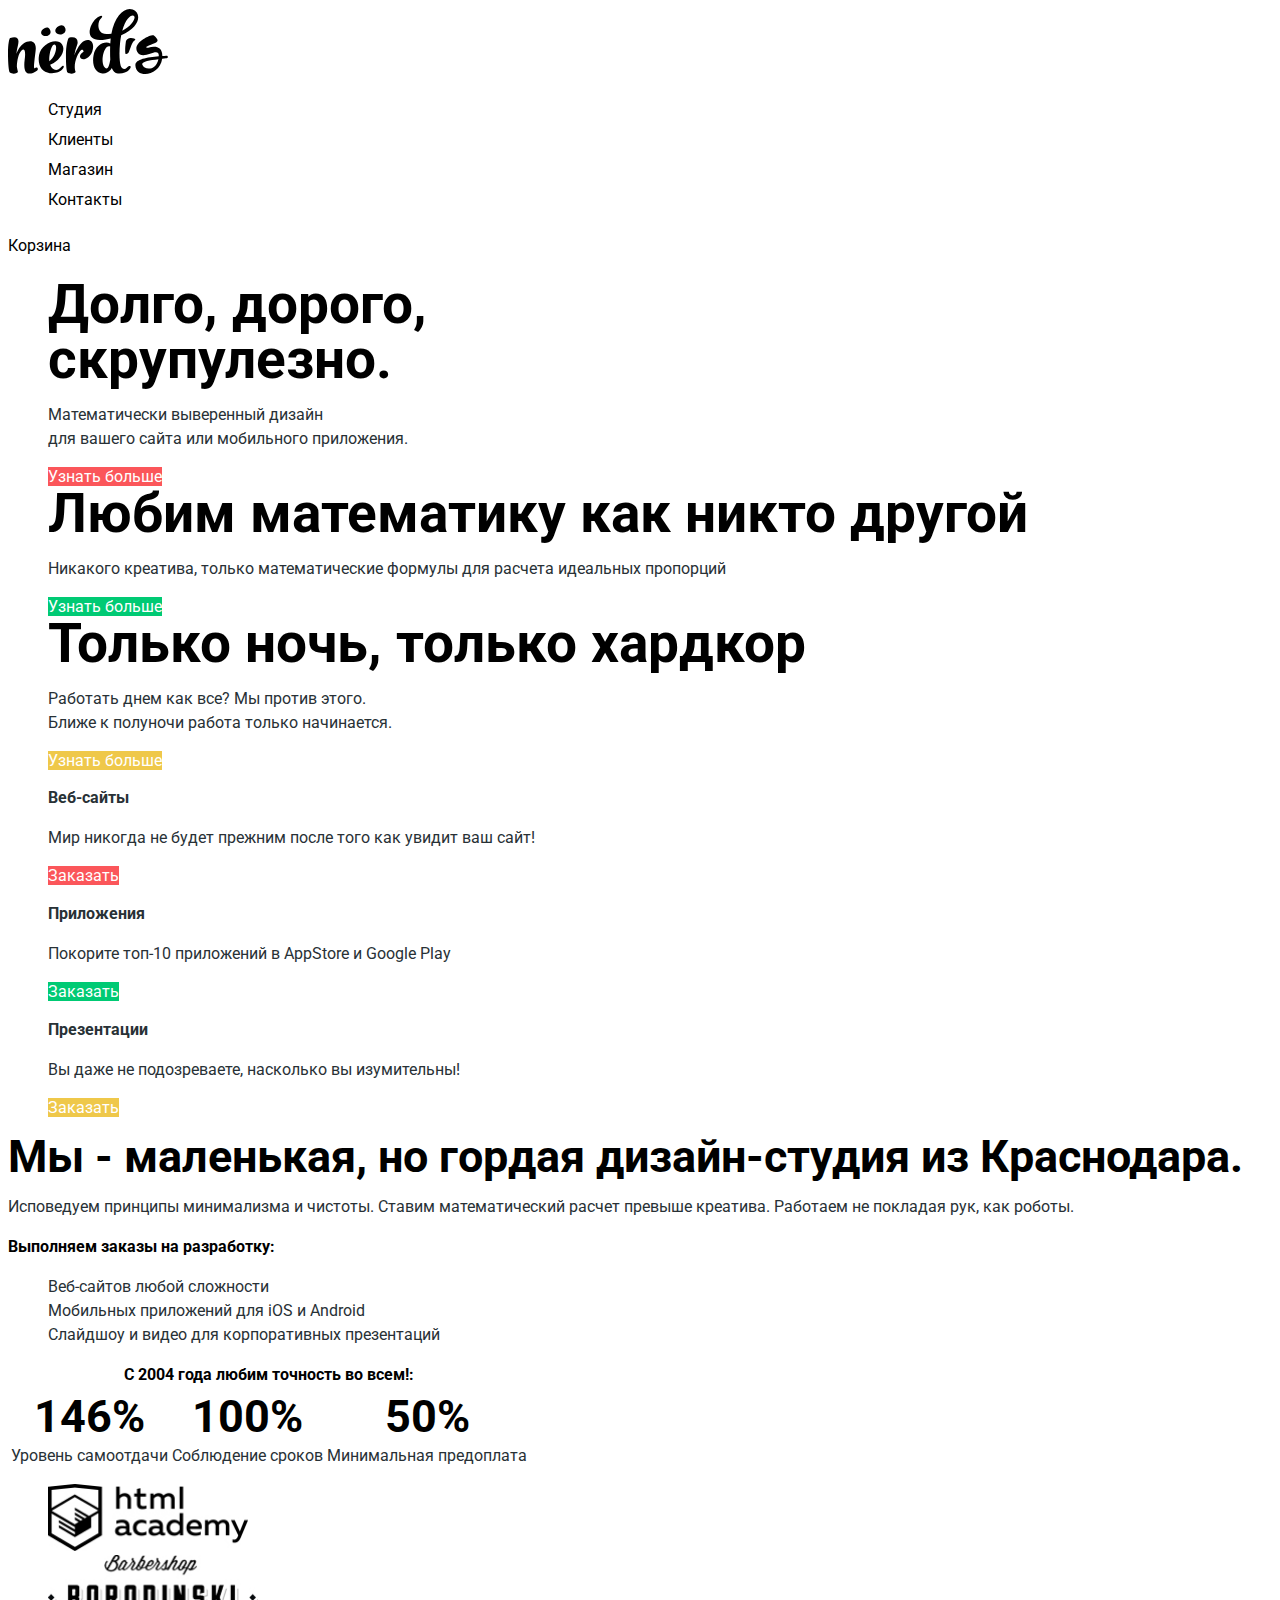
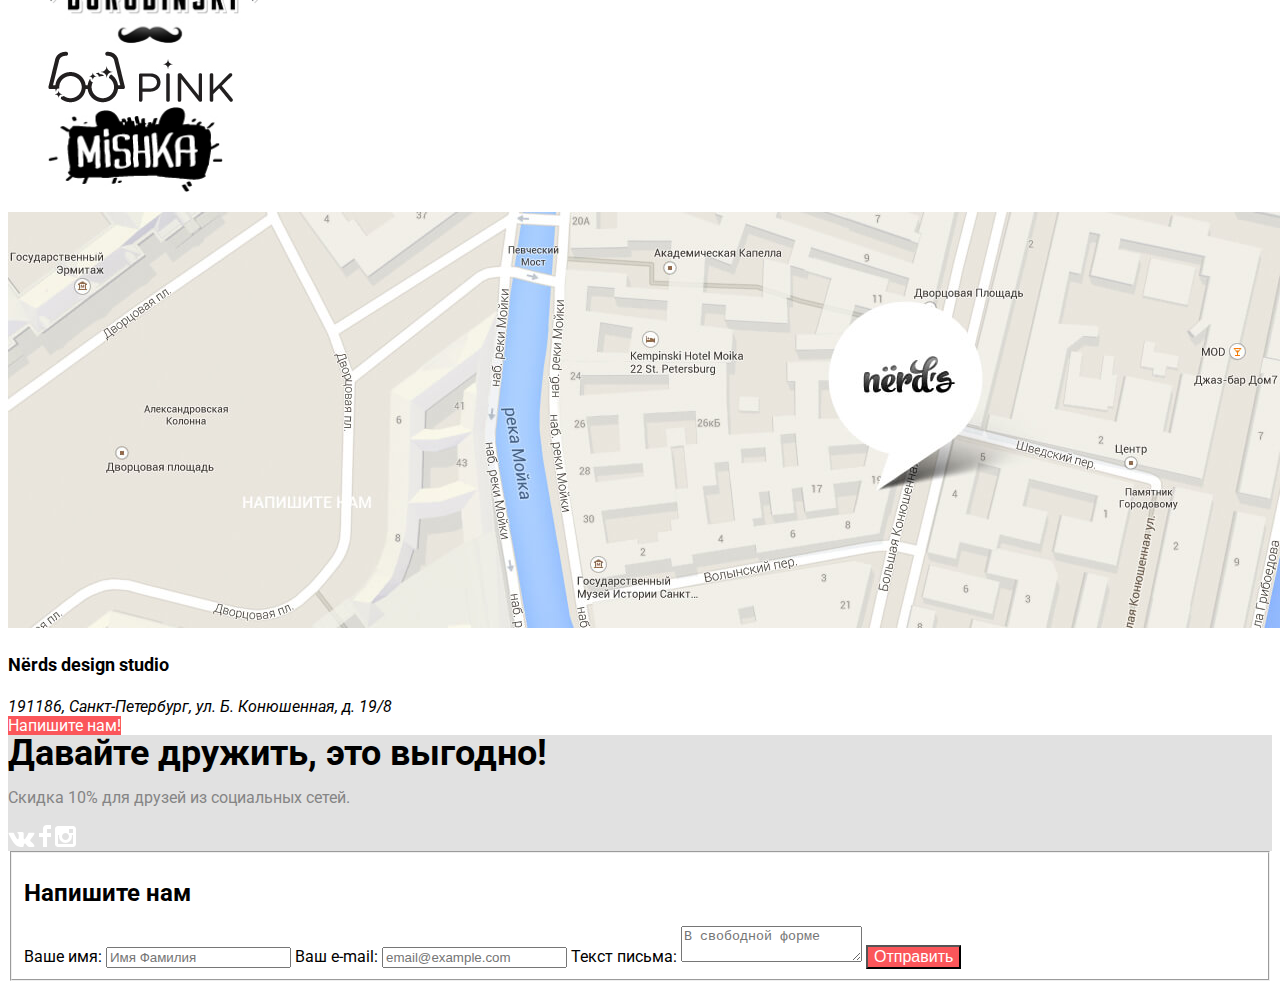
==== commit ec82a62c: "шрифты" ====
--- a/index.html
+++ b/index.html
@@ -3,7 +3,7 @@
   <head>
     <meta charset="utf-8">
     <title>Дизайн-студия «Nerds»</title>
-    <link href="https://fonts.googleapis.com/css?family=Roboto" rel="stylesheet">
+    <link href="https://fonts.googleapis.com/css?family=Roboto:400,500,700,900&amp;subset=cyrillic-ext" rel="stylesheet">
     <link href="css/style.css" rel="stylesheet">
   </head>
   <body>
--- a/css/style.css
+++ b/css/style.css
@@ -1,5 +1,5 @@
 body {
-	font-family: "Roboto", "Arial" sans-serif;
+	font-family: "Roboto", "Arial", sans-serif;
 }
 
 .learn-more {
@@ -29,7 +29,7 @@
 .slider-paragraph {
 	font-size: 16px;
 	line-height: 24px;
-	color: #727578;
+	color: #283136;
 }
 
 .slider-header {
@@ -233,7 +233,6 @@
 .sort-item-count {
 	font-size: 14px;
 	line-height: 18px;
-	color: #000000;
 }
 
 .sort-item {
@@ -251,7 +250,8 @@
 .catalog-item {
 	font-size: 16px;
 	line-height: 18px;
-	color: #b7b7b7;
+	color: #666666;
+	font-weight: Regular;
 }
 
 .nine-thousand-nine-hundred {
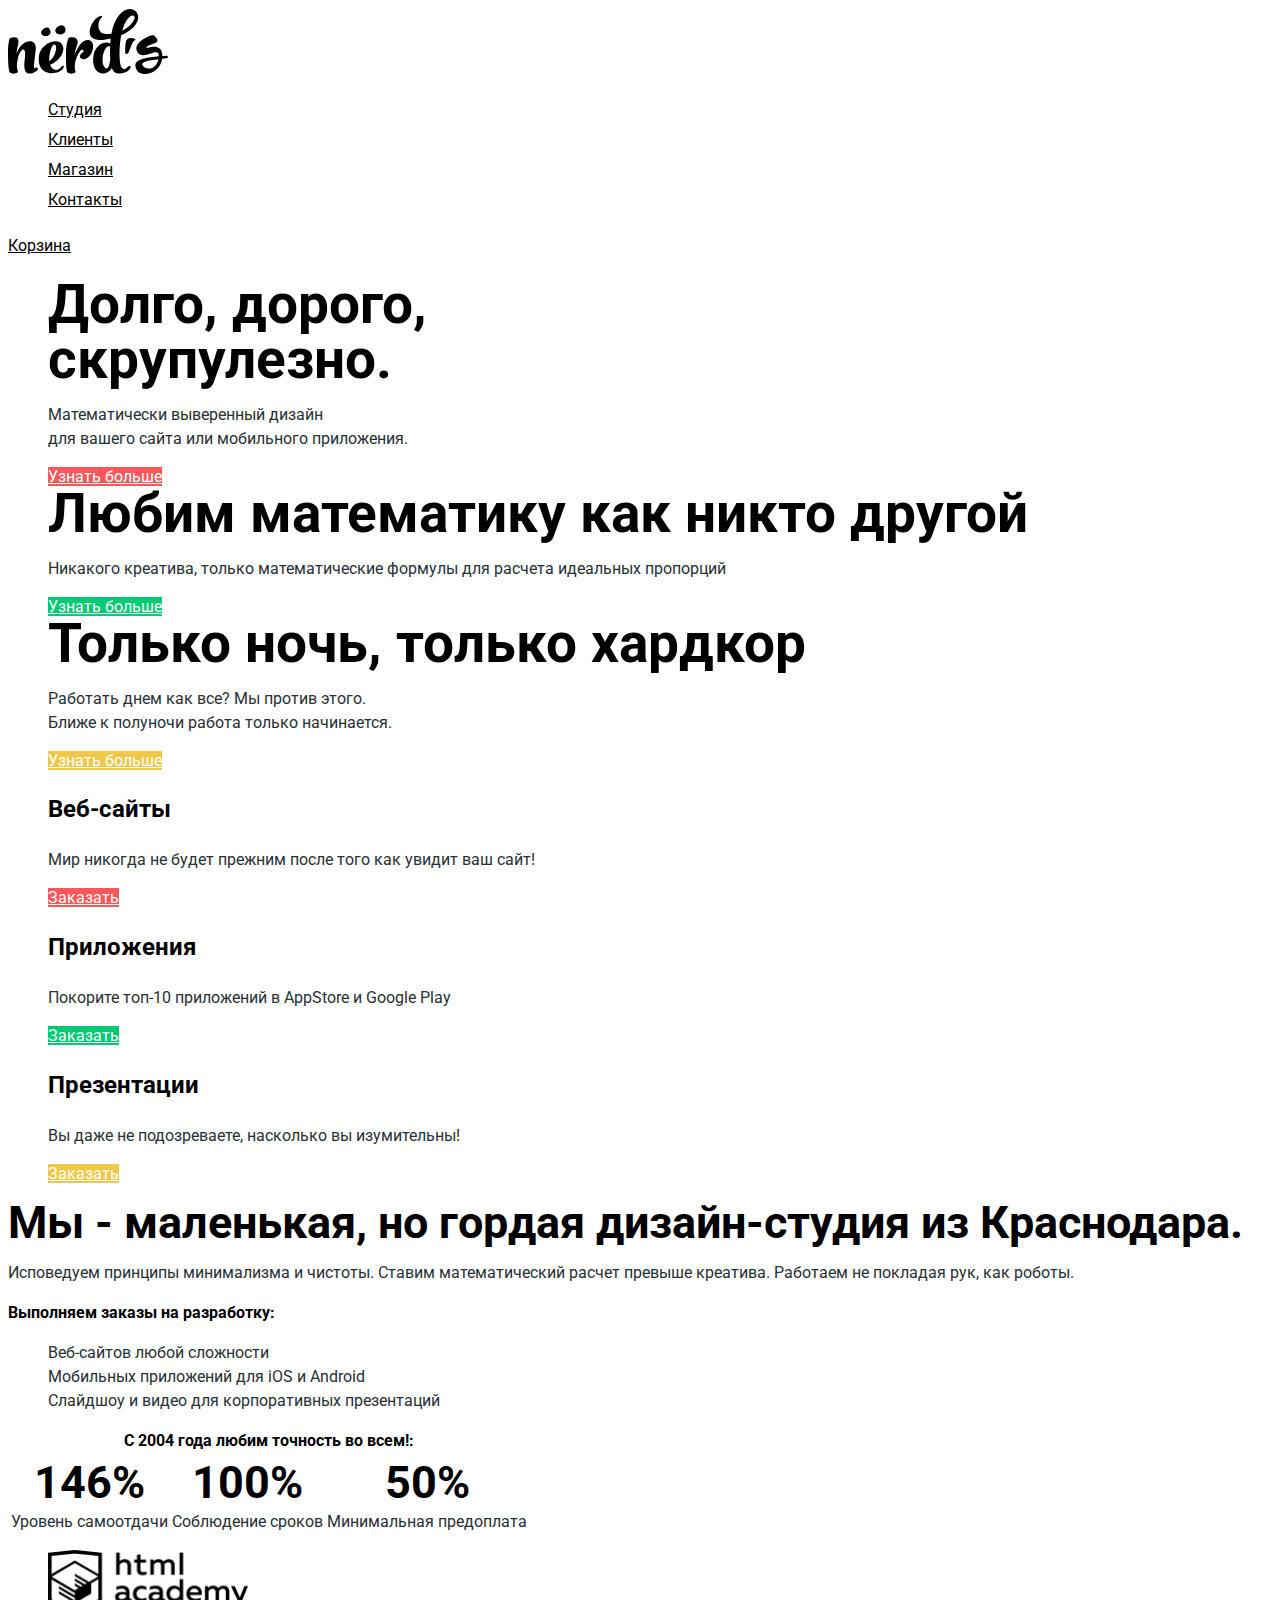
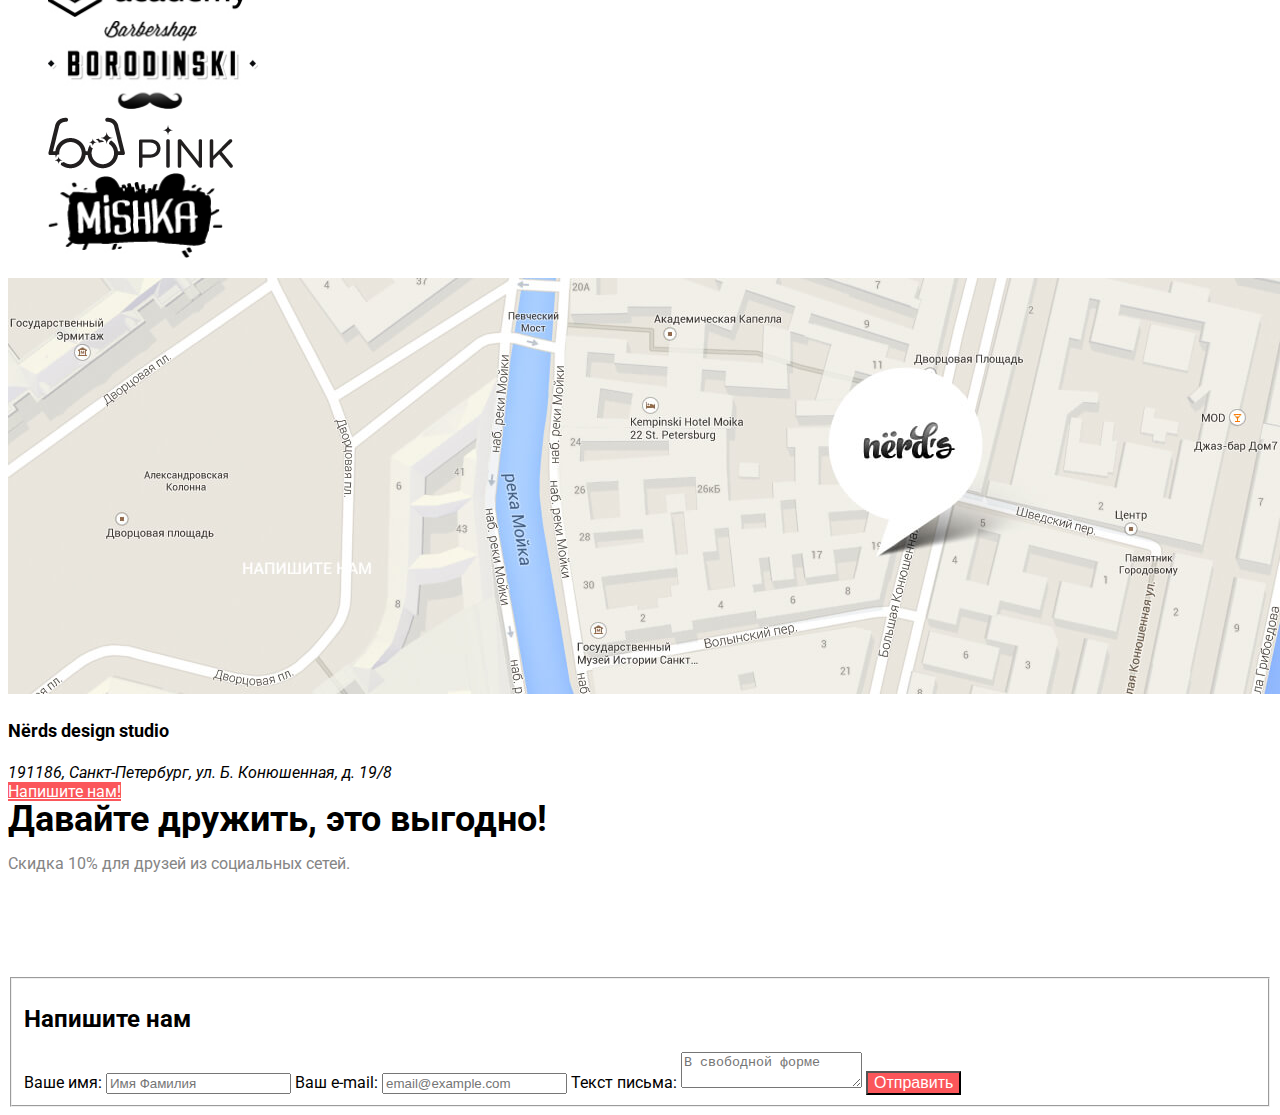
==== commit 9d9e3efd: "Правки" ====
--- a/index.html
+++ b/index.html
@@ -3,7 +3,7 @@
   <head>
     <meta charset="utf-8">
     <title>Дизайн-студия «Nerds»</title>
-    <link href="https://fonts.googleapis.com/css?family=Roboto:400,500,700,900&amp;subset=cyrillic-ext" rel="stylesheet">
+    <link href="https://fonts.googleapis.com/css?family=Roboto:400,500&amp;subset=cyrillic-ext" rel="stylesheet">
     <link href="css/style.css" rel="stylesheet">
   </head>
   <body>
@@ -97,10 +97,10 @@
       <section class="partners">
         <h2 class="visually-hidden">Наши партнеры</h2>
         <ul class="partners-list">
-          <li><a href="#"><img class="partner-item" src="img/htmlacademy-partner.jpg" alt="htmlacademy" width="200" height="67"></a></li>
-          <li><a href="#"><img class="partner-item" src="img/barbershop-partner.jpg" alt="barbershop" width="210" height="92"></a></li>
-          <li><a href="#"><img class="partner-item" src="img/pink-partner.jpg" alt="pink" width="185" height="52"></a></li>
-          <li><a href="#"><img class="partner-item" src="img/mishka-partner.jpg" alt="mishka" width="175" height="85"></a></li>
+          <li class="partner-item"><a href="#"><img src="img/htmlacademy-partner.jpg" alt="htmlacademy" width="200" height="67"></a></li>
+          <li class="partner-item"><a href="#"><img src="img/barbershop-partner.jpg" alt="barbershop" width="210" height="92"></a></li>
+          <li class="partner-item"><a href="#"><img src="img/pink-partner.jpg" alt="pink" width="185" height="52"></a></li>
+          <li class="partner-item"><a href="#"><img src="img/mishka-partner.jpg" alt="mishka" width="175" height="85"></a></li>
         </ul>
       </section>
     </main>
@@ -116,9 +116,11 @@
         <h2 class="visually-hidden">Социальные сети</h2>
         <b class="lets-be-friends">Давайте дружить, это выгодно!</b>
         <p class="lets-be-friends-paragraph">Скидка 10% для друзей из социальных сетей.</p>
-        <a href="#" aria-label="Ссылка на Вконтакте"><img class="social"  src="img/icon-vk.svg" alt="vk" width="27" height="15"></a>
-        <a href="#" aria-label="Ссылка на Фейсбук"><img class="social"  src="img/icon-facebook.svg" alt="facebook" width="12" height="22"></a>
-        <a href="#" aria-label="Ссылка на Инстаграм"><img class="social"  src="img/icon-instagram.svg" alt="instagram" width="21" height="21"></a>
+        <ul class="social-list">
+          <li class="social-item"><a href="#" aria-label="Ссылка на Вконтакте"><img src="img/icon-vk.svg" alt="vk" width="27" height="15"></a></li>
+          <li class="social-item"><a href="#" aria-label="Ссылка на Фейсбук"><img src="img/icon-facebook.svg" alt="facebook" width="12" height="22"></a></li>
+          <li class="social-item"><a href="#" aria-label="Ссылка на Инстаграм"><img src="img/icon-instagram.svg" alt="instagram" width="21" height="21"></a></li>
+        </ul>
       </section>
     </footer>
     <section class="modal-writeus">
--- a/css/style.css
+++ b/css/style.css
@@ -1,5 +1,553 @@
 body {
 	font-family: "Roboto", "Arial", sans-serif;
+}
+
+/*PAGE HEADER*/
+
+.logo:hover {
+	opacity: 0.6;
+}
+
+.logo:active {
+	opacity: 0.3;
+}
+
+.navigation-list {
+	list-style-type: none;
+}
+
+.navigation-link {
+	font-size: 16px;
+	font-weight: medium;
+	color: #000000;
+	line-height: 30px;
+}
+
+.navigation-link:hover {
+	color: #fb565a;
+}
+
+.navigation-link:active {
+    color: #bdbdbd;
+}
+
+/*PAGE HEADER*/
+/*-----------*/
+
+
+/*INDEX.HTML*/
+/*MAIN*/
+/*SECTION .PROMO-SLIDER*/
+
+.slider-item {
+	list-style-type: none;
+}
+
+.slider-header {
+	color: #000000;
+
+	font-size: 55px;
+	line-height: 55px;
+	font-weight: bold;
+}
+
+.slider-paragraph {
+	color: #283136;
+
+	font-size: 16px;
+	line-height: 24px;
+}
+
+/*---------------------*/
+/*SECTION .PROMO-SLIDER*/
+
+
+/*SECTION .FEATURES*/
+
+.features-content {
+	list-style-type: none;
+}
+
+.features-item {
+	font-size: 16px;
+	line-height: 20px;
+	color: #283136;
+}
+
+.features-item {
+	list-style-type: none;
+}
+
+.advertising-header {
+	font-size: 24px;
+	line-height: 30px;
+	font-weight: bold;
+}
+
+.advertising-paragraph {
+	font-size: 16px;
+	line-height: 24px;
+}
+
+.btn-red {
+	color: #ffffff; 
+
+	font-size: 16px;
+	line-height: 18px;
+	background-color: #fb565a;
+	border-color: 1px solid #fb565a;
+}
+
+.btn-red:hover {
+	color: #ffffff;
+
+	background-color: #e74246;
+}
+
+.btn-red:active {
+	color: #e48789;
+
+	background-color: #d7373b;
+
+}
+
+.btn-green {
+	color: #ffffff;
+
+	font-size: 16px;
+	line-height: 18px;
+	background-color: #00ca74;
+	border-color: 1px solid #00ca74;
+}
+
+.btn-green:hover {
+	color: #ffffff;
+
+	background-color: #00bc6c;
+}
+
+.btn-green:active {
+	color: #74c69c;
+
+	background-color: #00aa62;
+}
+
+.btn-yellow {
+	color: #ffffff;
+
+	font-size: 16px;
+	line-height: 18px;
+	background-color: #efc84a;
+	border-color: 1px solid #efc84a;
+}
+
+.btn-yellow:hover {
+    color: #ffffff;
+
+    background-color: #eab534;
+}
+
+.btn-yellow:active {
+ 	color: #edc27a;
+
+	background-color: #e5a722;
+}
+
+.advertising-header {
+	font-size: 24px;
+	line-height: 30px;
+	color: #000000;
+}
+
+
+/*SECTION .FEATURES*/
+/*-----------------*/
+
+
+/*SECTION .DESCRIPTION*/
+
+.visually-hidden {
+	display: none;
+}
+
+/*SECTION .DESCRIPTION*/
+/*--------------------*/
+
+
+/*SECTION .SERVICE*/
+
+.services-header {
+	color: #000000;
+
+	font-size: 45px;
+	line-height: 45px;
+	font-weight: bold;
+}
+
+.services-paragraph {
+	color: #283136;
+
+	font-size: 16px;
+	line-height: 24px;
+}
+
+.services-header-2 {
+	color: #000000
+
+	font-size: 16px;
+	line-height: 24px;
+	font-weight: bold;
+}
+
+.our-services-list {
+	list-style-type: none;
+}
+
+.services-link {
+	color: #283136;
+
+	font-size: 16px;
+	line-height: 24px;
+}
+
+/*SECTION .SERVICE*/
+/*-----------*/ 
+
+
+/*SECTION .ADVANTAGES*/
+
+.advantages-link {
+	color: #283136;
+
+	font-size: 16px;
+	line-height: 18px;
+}
+
+.since-2004 {
+	color: #000000;
+
+	font-size: 16px;
+	line-height: 24px;
+	font-weight: bold;
+}
+
+.procent {
+	color: #000000;
+
+	font-size: 45px;
+	line-height: 10,06px;
+	font-weight: bold;
+}
+
+.advantages-list {
+	color: #000000;
+
+	font-size: 18px;
+	line-height: 30px;
+	font-weight: bold;
+}
+
+.advantage-content {
+	list-style-type: none;
+}
+
+
+
+/*SECTION .ADVANTAGES*/
+/*-------------------*/
+
+
+/*SECTION .PARTNERS*/
+
+.partners-list {
+	list-style-type: none;
+}
+
+.partner-item a:hover {
+    opacity: 0.2;
+}
+
+.partner-item a:active {
+    opacity: 0.1;
+}
+
+/*SECTION .PARTNERS*/
+/*-----------------*/
+/*MAIN*/
+/*----*/
+
+
+/*PAGE-FOOTER*/
+/*SECTION .CONTACTS*/
+
+.contacts-link {
+	font-size: 16px;
+	line-height: 18px;
+}
+
+.studio {
+	color: #000000;
+
+	font-size: 18px;
+	line-height: 30px;
+	font-weight: bold;
+}
+
+.contacts-address {
+	font-size: 16px;
+	line-height: 18px;
+}
+
+/*SECTION .CONTACTS*/
+/*-----------------*/
+
+
+/*SECTION .SOCIAL*/
+
+.lets-be-friends {
+	color: #000000;
+
+	font-size: 36px;
+	line-height: 36px;
+	font-weight: bold;
+}
+
+.lets-be-friends-paragraph {
+	color: #858585;
+
+	font-size: 16px;
+	line-height: 22px;
+}
+
+
+.social-item a:hover {
+	background-color: #e74246;
+}
+
+.social-item a:active {
+	background-color: #e74246;
+	opacity: 0.3;
+}
+
+li.social-item {
+	list-style-type: none;
+}
+
+/*SECTION.SOCIAL*/
+/*--------------*/
+/*PAGE-FOOTER*/
+/*---------------------------------------*/
+
+
+/*SECTION .MODAL-WRITEUS*/
+
+.form-writeus-input:hover {
+	color: #b1b1b1;
+
+	background-color: #ffffff;
+	border: 2px solid #b4b9bb;
+}
+
+.form-writeus-input:focus {
+    color: #444444;
+
+	background-color: #ffffff;
+	border: 2px solid #000000;
+}
+
+.form-writeus-input:invalid {
+    color: #e74246;
+
+	background-color: #ffffff;
+	border: 2px solid #e74246;
+}
+
+.form-writeus-textarea:hover {
+    color: #b1b1b1;
+
+	background-color: #ffffff;
+	border: 2px solid #b4b9bb;
+}
+
+.form-writeus-textarea:focus {
+    color: #444444;
+
+	background-color: #ffffff;
+	border: 2px solid #000000;
+}
+
+.form-writeus-textarea:invalid {
+    color: #e74246;
+
+	background-color: #ffffff;
+	border: 2px solid #e74246;
+}
+
+/*SECTION .MODAL-WRITEUS*/
+/*---------------------------------------*/
+
+/*INDEX HTML*/
+/*---------------------------------------*/
+
+/*CATALOG HTML*/
+/*MAIN*/
+
+/*SECTION .INTRO*/
+
+.intro-title {
+	color: #000000;
+	
+	font-size: 55px;
+	line-height: 55px;
+}
+
+.catalog-link {
+	font-size: 16px;
+	font-weight: 18px;
+}
+
+.catalog-header {
+	color: #000000;
+
+	font-size: 18px;
+	line-height: 30px;
+	font-weight: bold;
+}
+
+.catalog-content {
+	list-style-type: none;
+}
+
+.count {
+	color: #000000;
+
+	font-size: 18px;
+	line-height: 30px;
+	font-weight: bold;
+}
+
+.from {
+	color: #283136;
+
+	font-size: 16px;
+	line-height: 22px;
+}
+
+.grid-list {
+	color: #000000;
+
+	font-size: 18px;
+	line-height: 30px;
+	font-weight: bold;
+}
+
+.show {
+	color: #000000;
+
+	font-size: 16px;
+	line-height: 18px;
+	background-color: #eeeeee;
+}
+
+.show:hover {
+	color: #000000;
+
+	background-color: #dfdfdf;
+}
+
+.show:active {
+	color: #a9a9a9;
+
+	background-color: #d5d5d5;
+	border-top: 2px solid #bfbfbf;
+}
+
+.sort-by-priority {
+	list-style-type: none;
+}
+
+.sort-by-category {
+	list-style-type: none;
+}
+
+.sort-item-count {
+	font-size: 14px;
+	line-height: 18px;
+}
+
+.sort-item {
+	color: #cacaca;
+
+	font-size: 14px;
+	line-height: 18px;
+}
+
+.sorting-content {
+	list-style-type: none;
+}
+
+.sort-item {
+	color: #cacaca;
+}
+
+.sort-item:hover {
+	color: #969696;
+}
+
+.sort-item:active {
+	color: #000000;
+}
+
+
+
+/*SECTION .INTRO*/
+/*------------------------------*/
+
+/*SECTION .CATALOG*/
+
+.sort {
+	color: #000000;
+
+	font-size: 18px;
+	line-height: 18px;
+	font-weight: bold;
+}
+
+.page-number {
+	color: #262626;
+
+	font-size: 16px;
+	line-height: 18px;
+	background-color: #eeeeee;
+	border-color: 1px solid #eeeeee;
+}
+
+.page-number-one {
+	color: #262626;
+
+	font-size: 16px;
+	line-height: 18px;
+	background-color: #ffffff;
+	border-color: 20px solid #dbdbdb;
+}
+
+.catalog-item {
+	color: #666666;
+
+	font-size: 16px;
+	line-height: 18px;
+}
+
+.grid-content {
+    list-style-type: none;
+}
+
+.filter {
+	list-style-type: none;
+}
+
+.pagination {
+	list-style-type: none;
 }
 
 .learn-more {
@@ -7,412 +555,67 @@
 	border-color: #fb565a;
 }
 
-.navigation-list {
-	list-style-type: none;
-}
-
-.navigation-link {
-	font-size: 16px;
-	font-weight: medium;
-	color: #000000;
-	line-height: 30px;
-}
-
-.navigation-link:hover {
-	color: #fb565a;
-}
-
-.navigation-link:active {
-    color: #bdbdbd;
-}
-
-.slider-paragraph {
-	font-size: 16px;
-	line-height: 24px;
-	color: #283136;
-}
-
-.slider-header {
-	font-size: 55px;
-	line-height: 55px;
-	font-weight: bold;
-	color: #000000;
-}
-
-.advertising-header {
-	font-size: 24px;
-	line-height: 30px;
-	font-weight: bold;
-}
-
-.advertising-paragraph {
-	font-size: 16px;
-	line-height: 24px;
-}
-
-.services-header {
-	font-size: 45px;
-	line-height: 45px;
-	font-weight: bold;
-	color: #000000;
-}
-
-.services-paragraph {
-	font-size: 16px;
-	line-height: 24px;
-	color: #283136;
-}
-
-.services-header-2 {
-	font-size: 16px;
-	line-height: 24px;
-	font-weight: bold;
-	color: #000000
-}
-
-.our-services-list {
-	list-style-type: none;
-}
-
-.slider-item {
-	list-style-type: none;
-}
-
-.partners-list {
-	list-style-type: none;
-}
-
-.sort-by-priority {
-	list-style-type: none;
-}
-
-.sort-by-category {
-	list-style-type: none;
-}
-
-.features-content {
-	list-style-type: none;
-}
-
-.services-link {
-	font-size: 16px;
-	line-height: 24px;
-	color: #283136;
-}
-
-.since-2004 {
-	font-size: 16px;
-	line-height: 24px;
-	font-weight: bold;
-	color: #000000;
-}
-
-.procent {
-	font-size: 45px;
-	line-height: 10,06px;
-	color: #000000;
-	font-weight: bold;
-}
-
-.advantages-link {
-	font-size: 16px;
-	line-height: 18px;
-	color: #283136;
-}
-
-.contacts-link {
-	font-size: 16px;
-	line-height: 18px;
-}
-
-.lets-be-friends {
-	font-size: 36px;
-	line-height: 36px;
-	font-weight: bold;
-	color: #000000;
-}
-
-.lets-be-friends-paragraph {
-	font-size: 16px;
-	line-height: 22px;
-	color: #858585;
-}
-
 .shop {
 	font-size: 55px;
 	line-height: 55px;
 }
 
-.count,
-.grid-list,
-.advantages-list {
-	font-size: 18px;
-	line-height: 30px;
-	font-weight: bold;
-	color: #000000;
-}
-
-.grid-content,
-.advantage-content {
-	list-style-type: none;
-}
-
-.show {
-	font-size: 16px;
-	line-height: 18px;
-	color: #000000;
-	background-color: #eeeeee;
-}
-
-.show:hover {
-	background-color: #dfdfdf;
-	color: #000000;
-}
-
-.show:active {
-	background-color: #d5d5d5;
-	color: #a9a9a9;
-	border-top: 2px solid #bfbfbf;
-}
-
-.sort {
-	font-size: 18px;
-	line-height: 18px;
-	font-weight: bold;
-	color: #000000;
-}
-
-.filter,
-.sorting-content,
-.catalog-content,
-.pagination {
-	list-style-type: none;
-}
-
 .filter-link {
 	font-size: 14px;
 	line-height: 18px;
 }
 
-.catalog-link {
-	font-size: 16px;
-	font-weight: 18px;
-}
-
-.catalog-header {
-	font-size: 18px;
-	line-height: 30px;
-	font-weight: bold;
-	color: #000000;
-}
-
-.partner-item {
-    color: #000000;
-}
-
-a {
-	text-decoration: none;
-}
-
-.visually-hidden {
-	display: none;
-}
-
-.intro-title {
-	font-size: 55px;
-	line-height: 55px;
-	color: #000000;
-}
-
-.from {
-	font-size: 16px;
-	line-height: 22px;
-	color: #283136;
-}
-
-.sort-item-count {
-	font-size: 14px;
-	line-height: 18px;
-}
-
-.sort-item {
-	font-size: 14px;
-	line-height: 18px;
-	color: #cacaca;
-}
-
-.features-item {
-	font-size: 16px;
-	line-height: 20px;
-	color: #283136;
-}
-
-.catalog-item {
-	font-size: 16px;
-	line-height: 18px;
-	color: #666666;
-	font-weight: Regular;
-}
-
-.nine-thousand-nine-hundred {
-	color: #ffffff;
-	background-color: #fb565a;
-	border-color: 1px solid #fb565a;
-	font-size: 16px;
-	line-height: 18px;
-}
-
-.page-number {
-	font-size: 16px;
-	line-height: 18px;
-	color: #262626;
-	background-color: #eeeeee;
-	border-color: 1px solid #eeeeee;
-}
-
-.page-number-one {
-	font-size: 16px;
-	line-height: 18px;
-	color: #262626;
-	background-color: #ffffff;
-	border-color: 20px solid #dbdbdb;
-}
-
-.studio {
-	font-size: 18px;
-	line-height: 30px;
-	font-weight: bold;
-	color: #000000;
-}
-
-.contacts-address {
-	font-size: 16px;
-	line-height: 18px;
-}
-
-.btn-red {
-	font-size: 16px;
-	line-height: 18px;
-	color: #ffffff; 
-	background-color: #fb565a;
-	border-color: 1px solid #fb565a;
-}
-
-.btn-red:hover {
-	background-color: #e74246;
-	color: #ffffff;
-}
-
-.btn-red:active {
-	background-color: #d7373b;
-	color: #e48789;
-
-}
-
-.btn-green {
-	font-size: 16px;
-	line-height: 18px;
-	color: #ffffff;
-	background-color: #00ca74;
-	border-color: 1px solid #00ca74;
-}
-
-.btn-green:hover {
-	background-color: #00bc6c;
-	color: #ffffff;
-}
-
-.btn-green:active {
-	background-color: #00aa62;
-	color: #74c69c;
-}
-
-.btn-yellow {
-	font-size: 16px;
-	line-height: 18px;
-	color: #ffffff;
-	background-color: #efc84a;
-	border-color: 1px solid #efc84a;
-}
-
-.btn-yellow:hover {
-    background-color: #eab534;
-    color: #ffffff;
-}
-
-.btn-yellow:active {
-	background-color: #e5a722;
-	color: #edc27a;
-}
-
-.advertising-header {
-	font-size: 24px;
-	line-height: 30px;
-	color: #000000;
-}
-
-.advertising-header {
-	font-size: 16px;
-	line-height: 24px;
-	color: #283136;
-}
-
-.features-item {
-	list-style-type: none;
-}
-
-.logo:hover {
-	color: #303030;
-}
-
-.logo:active {
-	color: #a6a6a6;
-}
-
 .partner-item:hover {
     color: #000000;
 }
 
-.social {
-	background-color: #e1e1e1;
-	color: #ffffff;
-}
-
-.social:hover {
-	background-color: #e74246;
-}
-
-.form-writeus-input:hover {
-	background-color: #ffffff;
-	color: #b1b1b1;
-	border: 2px solid #b4b9bb;
-}
-
-.form-writeus-input:focus {
-	background-color: #ffffff;
-	color: #444444;
-	border: 2px solid #000000;
-}
-
-.form-writeus-input:invalid {
-	background-color: #ffffff;
-	color: #e74246;
-	border: 2px solid #e74246;
-}
-
-.page-number-one.page-number:hover {
+
+.page-number:hover {
     background-color: #dfdfdf;
 }
 
-.sort-item {
-	color: #cacaca;
-}
-
-.sort-item:hover {
-	color: #969696;
-}
-
-.sort-item:active {
-	color: #000000;
-}
-
+/*SECTION .CATALOG*/
+/*----------------*/
+/*MAIN*/
+/*------------------------------*/
+/*CATALOG HTML*/
+
+
+
+
+
+
+
+
+
+
+
+
+
+
+
+
+
+
+
+
+
+ 
+
+
+
+
+
+
+
+
+
+
+
+
+
+
+
+
+
+
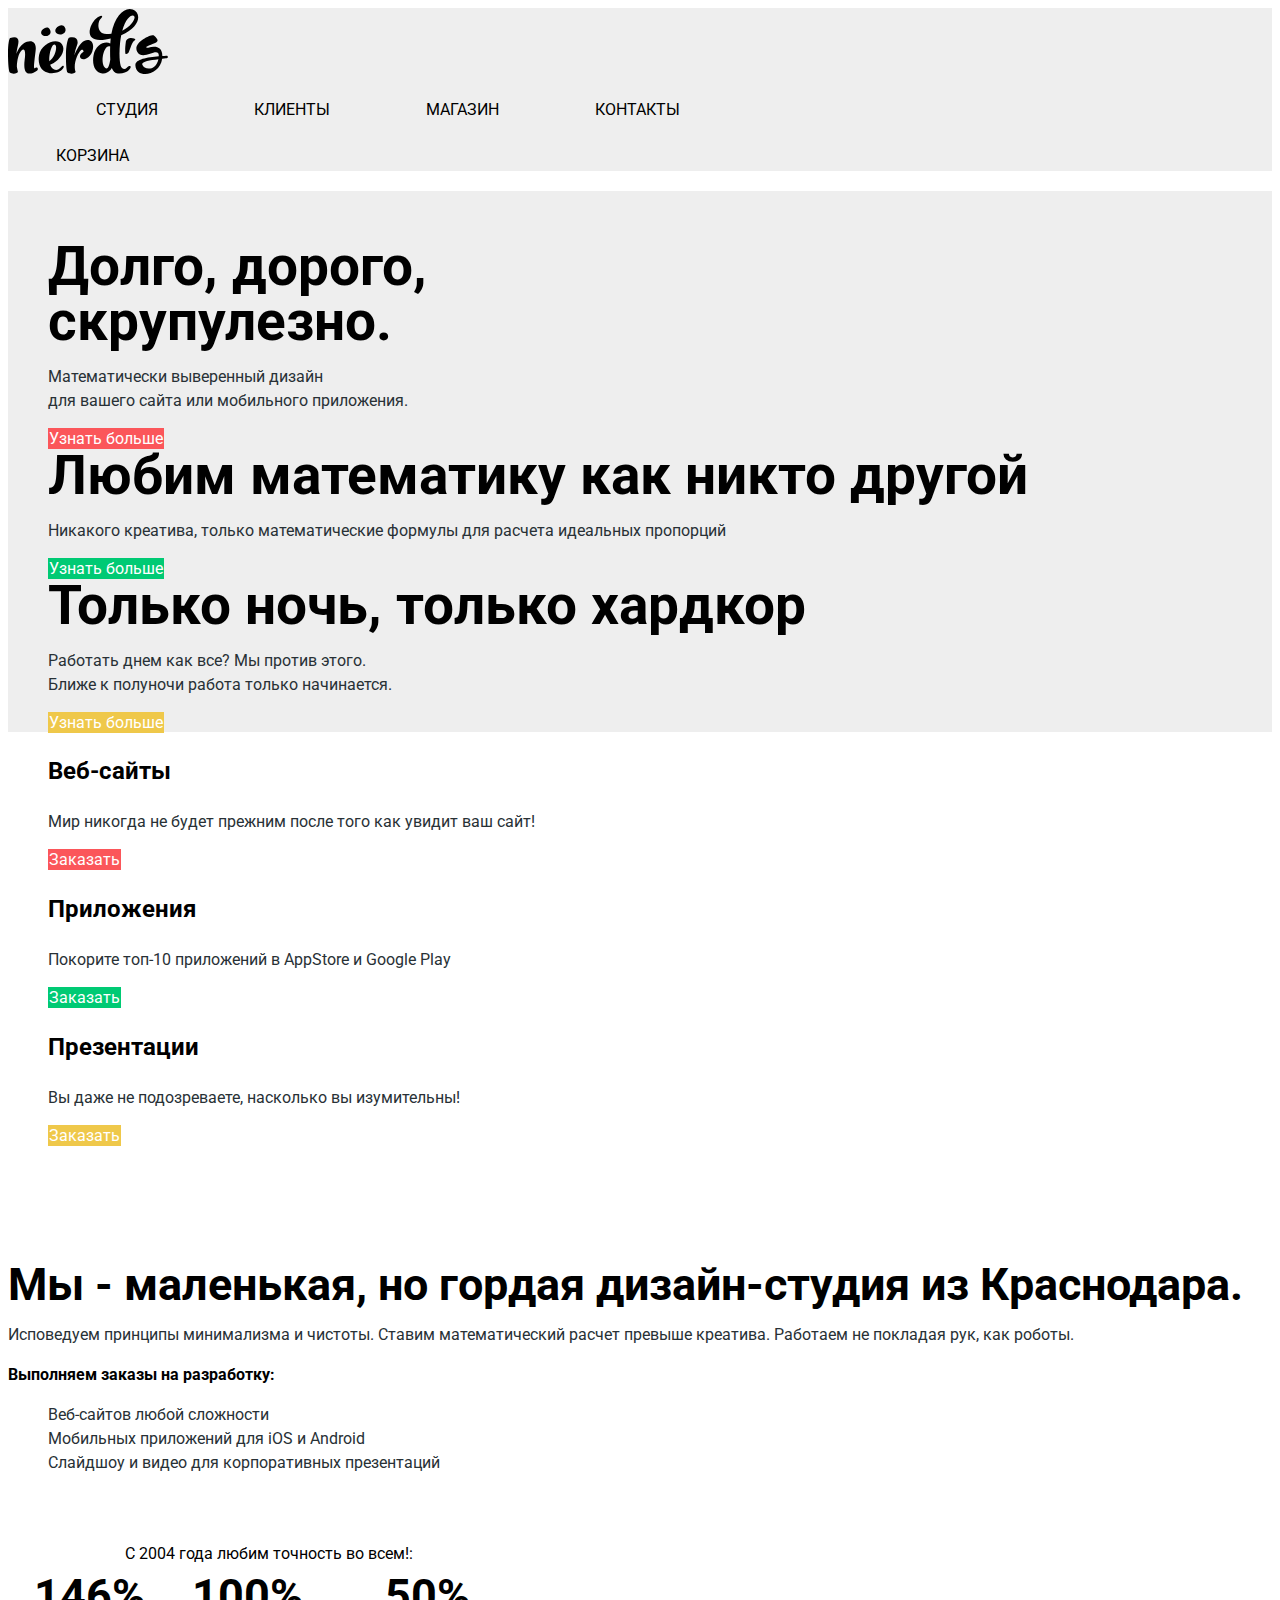
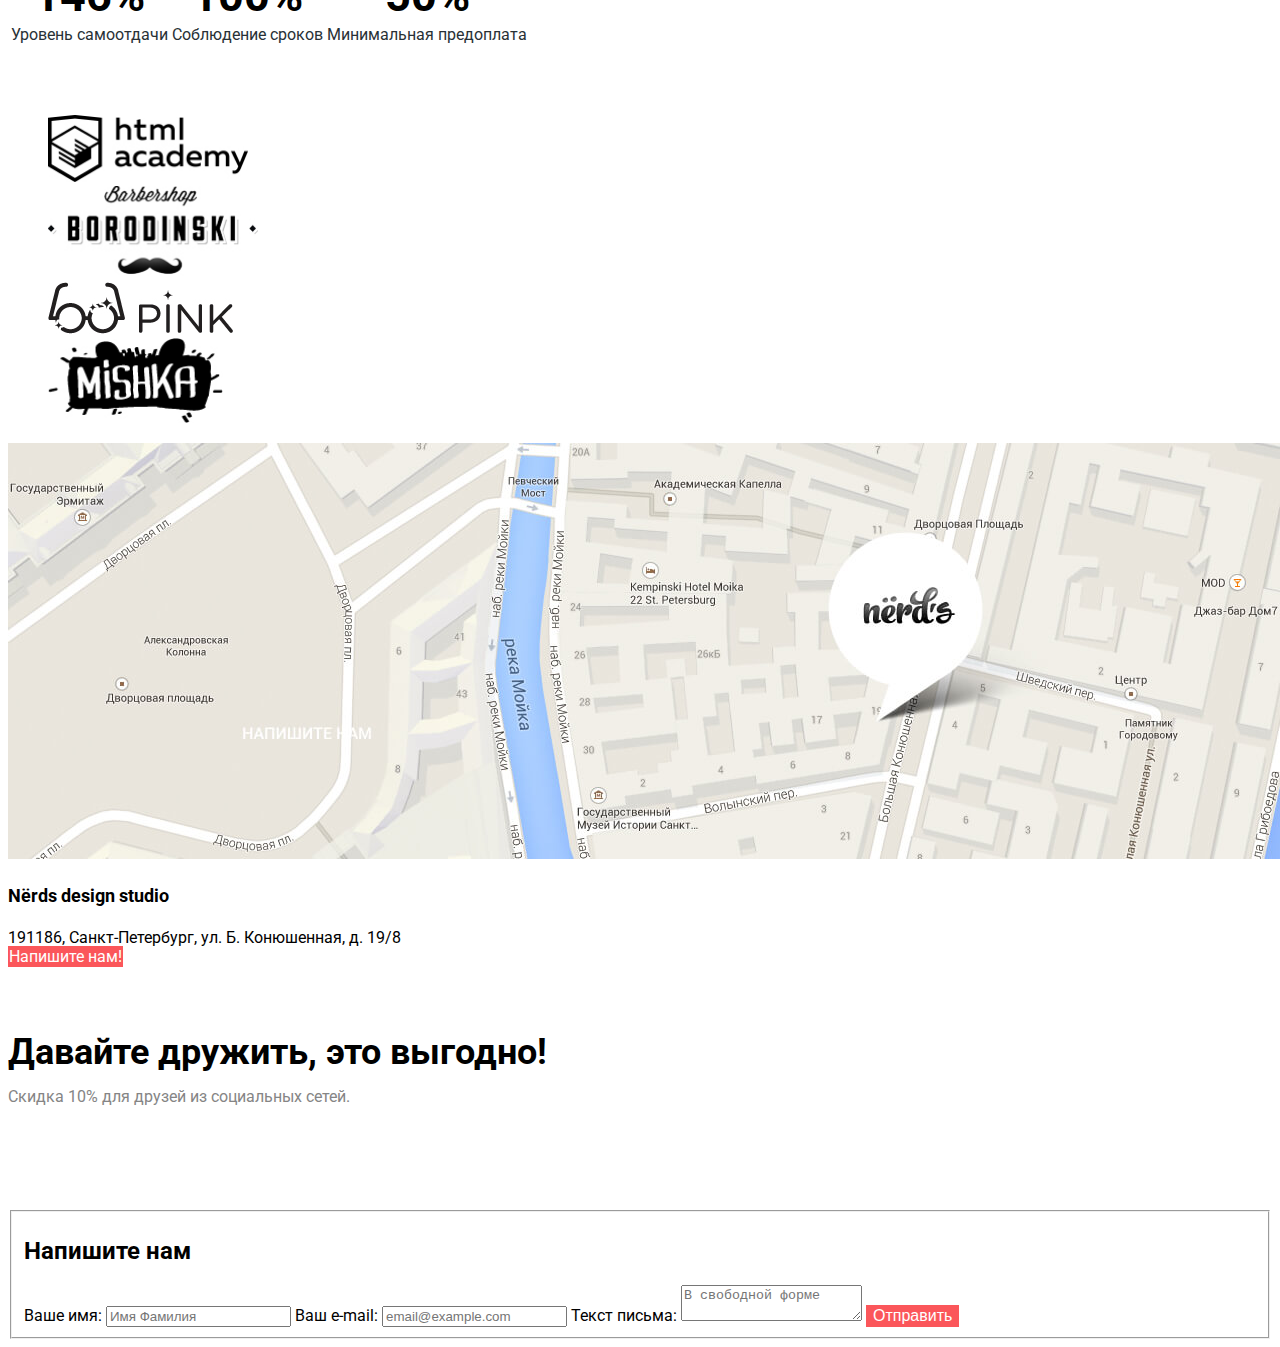
==== commit 954f14df: "Сетка" ====
--- a/index.html
+++ b/index.html
@@ -32,13 +32,11 @@
             <a class="btn btn-red slider-btn" href="#">Узнать больше</a>
           </li>
           <li class="slider-item">
-            
             <b class="slider-header">Любим математику как никто другой</b>
             <p class="slider-paragraph">Никакого креатива, только математические формулы для расчета идеальных пропорций</p>
             <a class="btn btn-green slider-btn" href="#">Узнать больше</a>
           </li>
           <li class="slider-item">
-            
             <b class="slider-header">Только ночь, только хардкор</b>
             <p class="slider-paragraph">Работать днем как все? Мы против этого.<br>Ближе к полуночи работа только начинается.</p>
             <a class="btn btn-yellow slider-btn" href="#">Узнать больше</a>
--- a/css/style.css
+++ b/css/style.css
@@ -1,9 +1,7 @@
 body {
 	font-family: "Roboto", "Arial", sans-serif;
 }
-
 /*PAGE HEADER*/
-
 .logo:hover {
 	opacity: 0.6;
 }
@@ -17,9 +15,10 @@
 }
 
 .navigation-link {
-	font-size: 16px;
-	font-weight: medium;
-	color: #000000;
+	color: #000000;
+    text-decoration: none;
+	text-transform: uppercase;
+	font-size: 16px;
 	line-height: 30px;
 }
 
@@ -30,48 +29,97 @@
 .navigation-link:active {
     color: #bdbdbd;
 }
-
-/*PAGE HEADER*/
-/*-----------*/
-
-
-/*INDEX.HTML*/
-/*MAIN*/
-/*SECTION .PROMO-SLIDER*/
-
+/*VISUALLY HIDDEN*/
+.visually-hidden {
+	display: block;
+	visibility: hidden;
+}
+/*BTN*/
+.btn {
+	text-decoration: none;
+}
+
+.btn-red {
+	color: #ffffff; 
+    text-decoration: none;
+	border: 1px solid #fb565a;
+	font-size: 16px;
+	line-height: 18px;
+	background-color: #fb565a;
+}
+
+.btn-red:hover {
+	color: #ffffff;
+	background-color: #e74246;
+}
+
+.btn-red:active {
+	color: #e48789;
+	background-color: #d7373b;
+}
+
+.btn-green {
+	color: #ffffff;
+    text-decoration: none;
+	border: 1px solid #00ca74;
+	font-size: 16px;
+	line-height: 18px;
+	background-color: #00ca74;
+}
+
+.btn-green:hover {
+	color: #ffffff;
+	background-color: #00bc6c;
+}
+
+.btn-green:active {
+	color: #74c69c;
+	background-color: #00aa62;
+}
+
+.btn-yellow {
+	color: #ffffff;
+    text-decoration: none;
+	border: 1px solid #efc84a;
+	font-size: 16px;
+	line-height: 18px;
+	background-color: #efc84a;
+}
+
+.btn-yellow:hover {
+    color: #ffffff;
+    background-color: #eab534;
+}
+
+.btn-yellow:active {
+ 	color: #edc27a;
+	background-color: #e5a722;
+}
+/*INDEX.HTML; MAIN; SECTION .PROMO-SLIDER*/
 .slider-item {
 	list-style-type: none;
 }
 
 .slider-header {
 	color: #000000;
-
 	font-size: 55px;
 	line-height: 55px;
-	font-weight: bold;
 }
 
 .slider-paragraph {
 	color: #283136;
-
-	font-size: 16px;
-	line-height: 24px;
-}
-
-/*---------------------*/
-/*SECTION .PROMO-SLIDER*/
-
-
+	font-size: 16px;
+	line-height: 24px;
+}
 /*SECTION .FEATURES*/
-
 .features-content {
 	list-style-type: none;
 }
 
 .features-item {
+	color: #283136;
 	font-size: 16px;
 	line-height: 20px;
-	color: #283136;
 }
 
 .features-item {
@@ -81,7 +129,6 @@
 .advertising-header {
 	font-size: 24px;
 	line-height: 30px;
-	font-weight: bold;
 }
 
 .advertising-paragraph {
@@ -89,114 +136,28 @@
 	line-height: 24px;
 }
 
-.btn-red {
-	color: #ffffff; 
-
-	font-size: 16px;
-	line-height: 18px;
-	background-color: #fb565a;
-	border-color: 1px solid #fb565a;
-}
-
-.btn-red:hover {
-	color: #ffffff;
-
-	background-color: #e74246;
-}
-
-.btn-red:active {
-	color: #e48789;
-
-	background-color: #d7373b;
-
-}
-
-.btn-green {
-	color: #ffffff;
-
-	font-size: 16px;
-	line-height: 18px;
-	background-color: #00ca74;
-	border-color: 1px solid #00ca74;
-}
-
-.btn-green:hover {
-	color: #ffffff;
-
-	background-color: #00bc6c;
-}
-
-.btn-green:active {
-	color: #74c69c;
-
-	background-color: #00aa62;
-}
-
-.btn-yellow {
-	color: #ffffff;
-
-	font-size: 16px;
-	line-height: 18px;
-	background-color: #efc84a;
-	border-color: 1px solid #efc84a;
-}
-
-.btn-yellow:hover {
-    color: #ffffff;
-
-    background-color: #eab534;
-}
-
-.btn-yellow:active {
- 	color: #edc27a;
-
-	background-color: #e5a722;
-}
-
 .advertising-header {
+	color: #000000;
 	font-size: 24px;
 	line-height: 30px;
-	color: #000000;
-}
-
-
-/*SECTION .FEATURES*/
-/*-----------------*/
-
-
-/*SECTION .DESCRIPTION*/
-
-.visually-hidden {
-	display: none;
-}
-
-/*SECTION .DESCRIPTION*/
-/*--------------------*/
-
-
+}
 /*SECTION .SERVICE*/
-
 .services-header {
 	color: #000000;
-
 	font-size: 45px;
 	line-height: 45px;
-	font-weight: bold;
 }
 
 .services-paragraph {
 	color: #283136;
-
 	font-size: 16px;
 	line-height: 24px;
 }
 
 .services-header-2 {
-	color: #000000
-
-	font-size: 16px;
-	line-height: 24px;
-	font-weight: bold;
+	color: #000000;
+	font-size: 16px;
+	line-height: 24px;
 }
 
 .our-services-list {
@@ -205,60 +166,38 @@
 
 .services-link {
 	color: #283136;
-
-	font-size: 16px;
-	line-height: 24px;
-}
-
-/*SECTION .SERVICE*/
-/*-----------*/ 
-
-
+	font-size: 16px;
+	line-height: 24px;
+}
 /*SECTION .ADVANTAGES*/
-
 .advantages-link {
 	color: #283136;
-
 	font-size: 16px;
 	line-height: 18px;
 }
 
 .since-2004 {
 	color: #000000;
-
-	font-size: 16px;
-	line-height: 24px;
-	font-weight: bold;
+	font-size: 16px;
+	line-height: 24px;
 }
 
 .procent {
 	color: #000000;
-
 	font-size: 45px;
 	line-height: 10,06px;
-	font-weight: bold;
 }
 
 .advantages-list {
 	color: #000000;
-
-	font-size: 18px;
-	line-height: 30px;
-	font-weight: bold;
+	font-size: 18px;
+	line-height: 30px;
 }
 
 .advantage-content {
 	list-style-type: none;
 }
-
-
-
-/*SECTION .ADVANTAGES*/
-/*-------------------*/
-
-
 /*SECTION .PARTNERS*/
-
 .partners-list {
 	list-style-type: none;
 }
@@ -270,16 +209,7 @@
 .partner-item a:active {
     opacity: 0.1;
 }
-
-/*SECTION .PARTNERS*/
-/*-----------------*/
-/*MAIN*/
-/*----*/
-
-
-/*PAGE-FOOTER*/
 /*SECTION .CONTACTS*/
-
 .contacts-link {
 	font-size: 16px;
 	line-height: 18px;
@@ -287,116 +217,79 @@
 
 .studio {
 	color: #000000;
-
-	font-size: 18px;
-	line-height: 30px;
-	font-weight: bold;
+	font-size: 18px;
+	line-height: 30px;
 }
 
 .contacts-address {
-	font-size: 16px;
-	line-height: 18px;
-}
-
-/*SECTION .CONTACTS*/
-/*-----------------*/
-
-
+	font-style: normal;
+	font-size: 16px;
+	line-height: 18px;
+}
 /*SECTION .SOCIAL*/
-
 .lets-be-friends {
 	color: #000000;
-
 	font-size: 36px;
 	line-height: 36px;
-	font-weight: bold;
 }
 
 .lets-be-friends-paragraph {
 	color: #858585;
-
 	font-size: 16px;
 	line-height: 22px;
 }
-
 
 .social-item a:hover {
 	background-color: #e74246;
 }
 
 .social-item a:active {
+	opacity: 0.3;
 	background-color: #e74246;
-	opacity: 0.3;
 }
 
 li.social-item {
 	list-style-type: none;
 }
-
-/*SECTION.SOCIAL*/
-/*--------------*/
-/*PAGE-FOOTER*/
-/*---------------------------------------*/
-
-
 /*SECTION .MODAL-WRITEUS*/
-
 .form-writeus-input:hover {
 	color: #b1b1b1;
-
-	background-color: #ffffff;
-	border: 2px solid #b4b9bb;
+    border: 2px solid #b4b9bb;
+	background-color: #ffffff;
 }
 
 .form-writeus-input:focus {
     color: #444444;
-
-	background-color: #ffffff;
 	border: 2px solid #000000;
+	background-color: #ffffff;
 }
 
 .form-writeus-input:invalid {
     color: #e74246;
-
-	background-color: #ffffff;
 	border: 2px solid #e74246;
+	background-color: #ffffff;
 }
 
 .form-writeus-textarea:hover {
     color: #b1b1b1;
-
-	background-color: #ffffff;
 	border: 2px solid #b4b9bb;
+	background-color: #ffffff;
 }
 
 .form-writeus-textarea:focus {
     color: #444444;
-
-	background-color: #ffffff;
 	border: 2px solid #000000;
+	background-color: #ffffff;
 }
 
 .form-writeus-textarea:invalid {
     color: #e74246;
-
-	background-color: #ffffff;
 	border: 2px solid #e74246;
-}
-
-/*SECTION .MODAL-WRITEUS*/
-/*---------------------------------------*/
-
-/*INDEX HTML*/
-/*---------------------------------------*/
-
-/*CATALOG HTML*/
-/*MAIN*/
-
-/*SECTION .INTRO*/
-
+	background-color: #ffffff;
+}
+/*CATALOG HTML; MAIN; SECTION .INTRO*/
 .intro-title {
 	color: #000000;
-	
 	font-size: 55px;
 	line-height: 55px;
 }
@@ -408,10 +301,9 @@
 
 .catalog-header {
 	color: #000000;
-
-	font-size: 18px;
-	line-height: 30px;
-	font-weight: bold;
+    text-decoration: none;
+	font-size: 18px;
+	line-height: 30px;
 }
 
 .catalog-content {
@@ -420,30 +312,24 @@
 
 .count {
 	color: #000000;
-
-	font-size: 18px;
-	line-height: 30px;
-	font-weight: bold;
+	font-size: 18px;
+	line-height: 30px;
 }
 
 .from {
 	color: #283136;
-
 	font-size: 16px;
 	line-height: 22px;
 }
 
 .grid-list {
 	color: #000000;
-
-	font-size: 18px;
-	line-height: 30px;
-	font-weight: bold;
+	font-size: 18px;
+	line-height: 30px;
 }
 
 .show {
 	color: #000000;
-
 	font-size: 16px;
 	line-height: 18px;
 	background-color: #eeeeee;
@@ -451,15 +337,13 @@
 
 .show:hover {
 	color: #000000;
-
 	background-color: #dfdfdf;
 }
 
 .show:active {
 	color: #a9a9a9;
-
+	border: 2px solid #bfbfbf;
 	background-color: #d5d5d5;
-	border-top: 2px solid #bfbfbf;
 }
 
 .sort-by-priority {
@@ -477,7 +361,6 @@
 
 .sort-item {
 	color: #cacaca;
-
 	font-size: 14px;
 	line-height: 18px;
 }
@@ -497,43 +380,31 @@
 .sort-item:active {
 	color: #000000;
 }
-
-
-
-/*SECTION .INTRO*/
-/*------------------------------*/
-
 /*SECTION .CATALOG*/
-
 .sort {
 	color: #000000;
-
-	font-size: 18px;
-	line-height: 18px;
-	font-weight: bold;
+	font-size: 18px;
+	line-height: 18px;
 }
 
 .page-number {
 	color: #262626;
-
+	border-color: 1px solid #eeeeee;
 	font-size: 16px;
 	line-height: 18px;
 	background-color: #eeeeee;
-	border-color: 1px solid #eeeeee;
 }
 
 .page-number-one {
 	color: #262626;
-
-	font-size: 16px;
-	line-height: 18px;
-	background-color: #ffffff;
-	border-color: 20px solid #dbdbdb;
+	border: 20px solid #dbdbdb;
+	font-size: 16px;
+	line-height: 18px;
+	background-color: #ffffff;
 }
 
 .catalog-item {
 	color: #666666;
-
 	font-size: 16px;
 	line-height: 18px;
 }
@@ -551,8 +422,8 @@
 }
 
 .learn-more {
+	border: #fb565a;
 	background-color: #fb565a;
-	border-color: #fb565a;
 }
 
 .shop {
@@ -569,53 +440,39 @@
     color: #000000;
 }
 
-
 .page-number:hover {
     background-color: #dfdfdf;
 }
 
-/*SECTION .CATALOG*/
-/*----------------*/
-/*MAIN*/
-/*------------------------------*/
-/*CATALOG HTML*/
-
-
-
-
-
-
-
-
-
-
-
-
-
-
-
-
-
-
-
-
-
- 
-
-
-
-
-
-
-
-
-
-
-
-
-
-
-
-
-
-
+.sort-item {
+	text-decoration: none;
+}
+
+.page-number {
+	text-decoration: none;
+}
+
+.page-header {
+	width: 100%;
+	height: auto;
+	background-color: #eeeeee;
+}
+
+.promo-slider {
+	background-color: #eeeeee;
+}
+
+.page-footer {
+	width: 100%;
+	height: auto;
+}
+
+.navigation-list {
+	display: flex;
+	flex-direction: row;
+}
+
+.navigation-link {
+	margin: 48px;
+	margin-bottom: 70px;
+}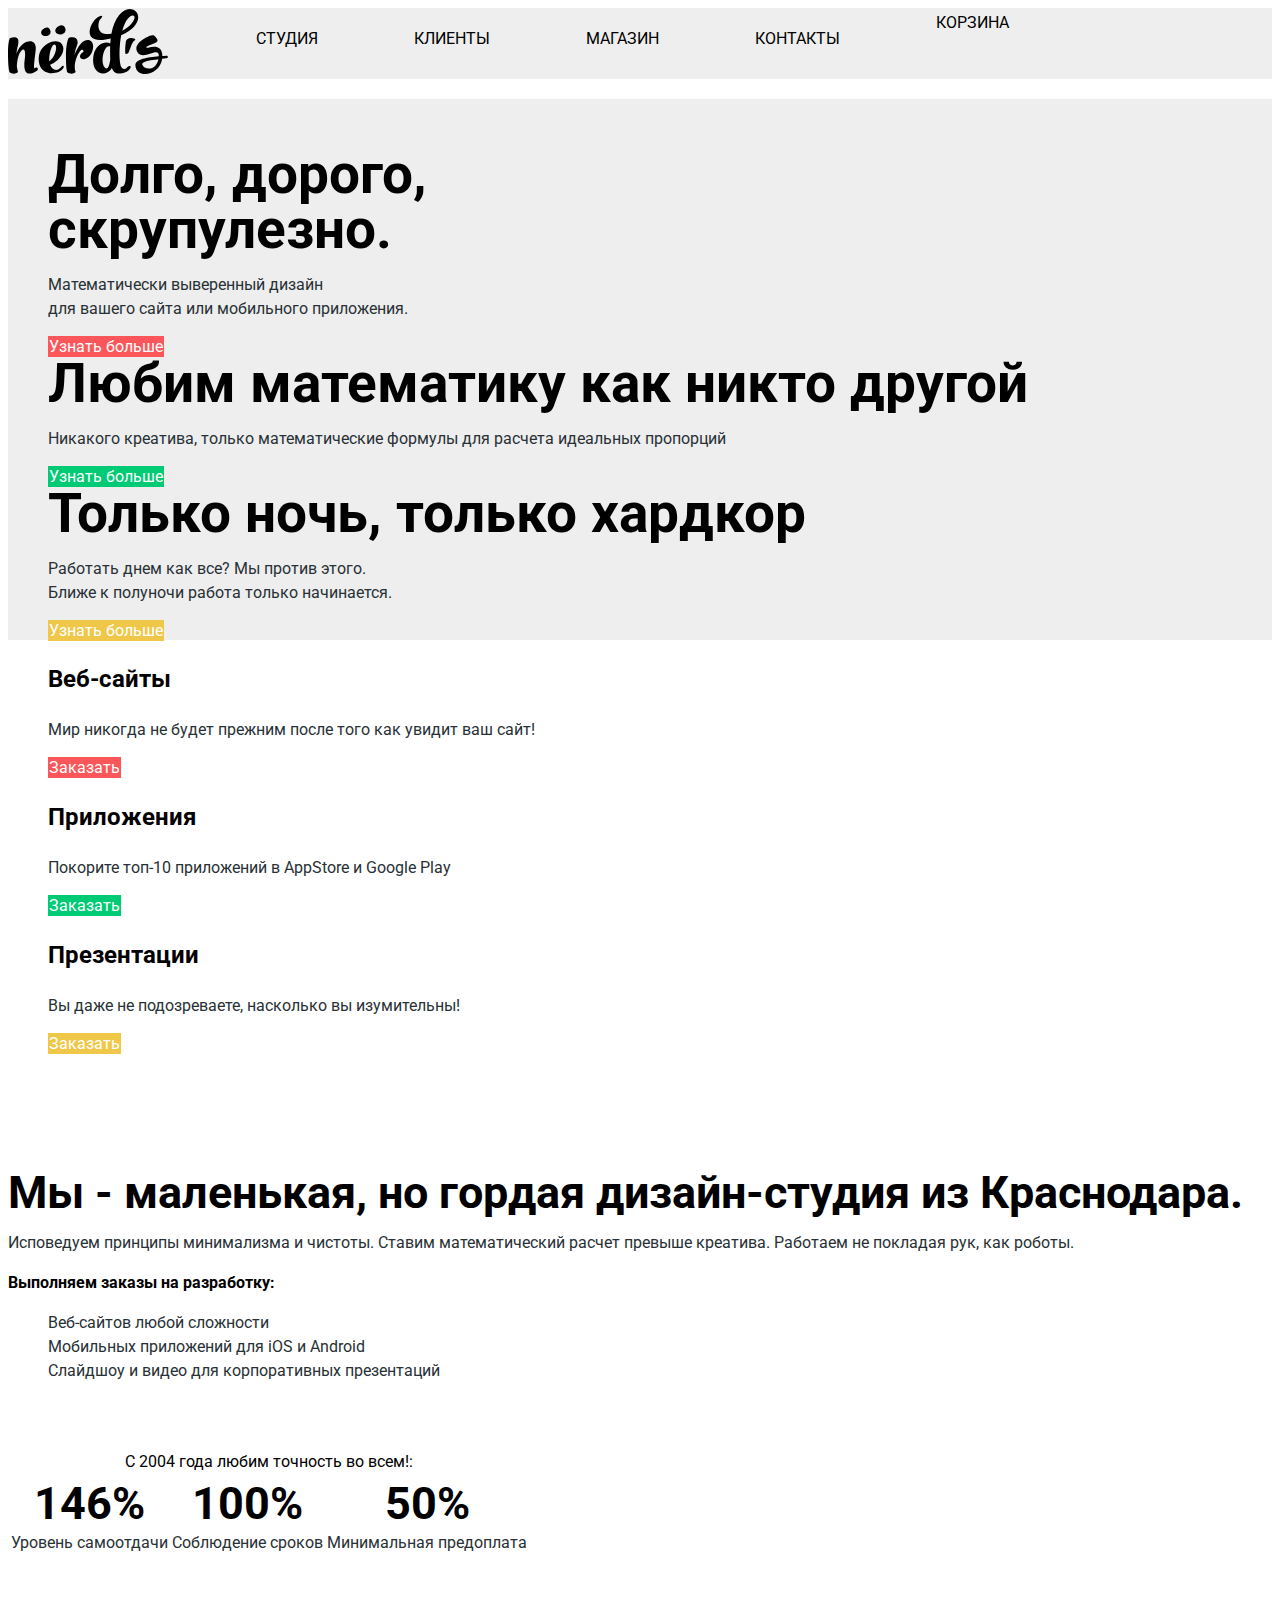
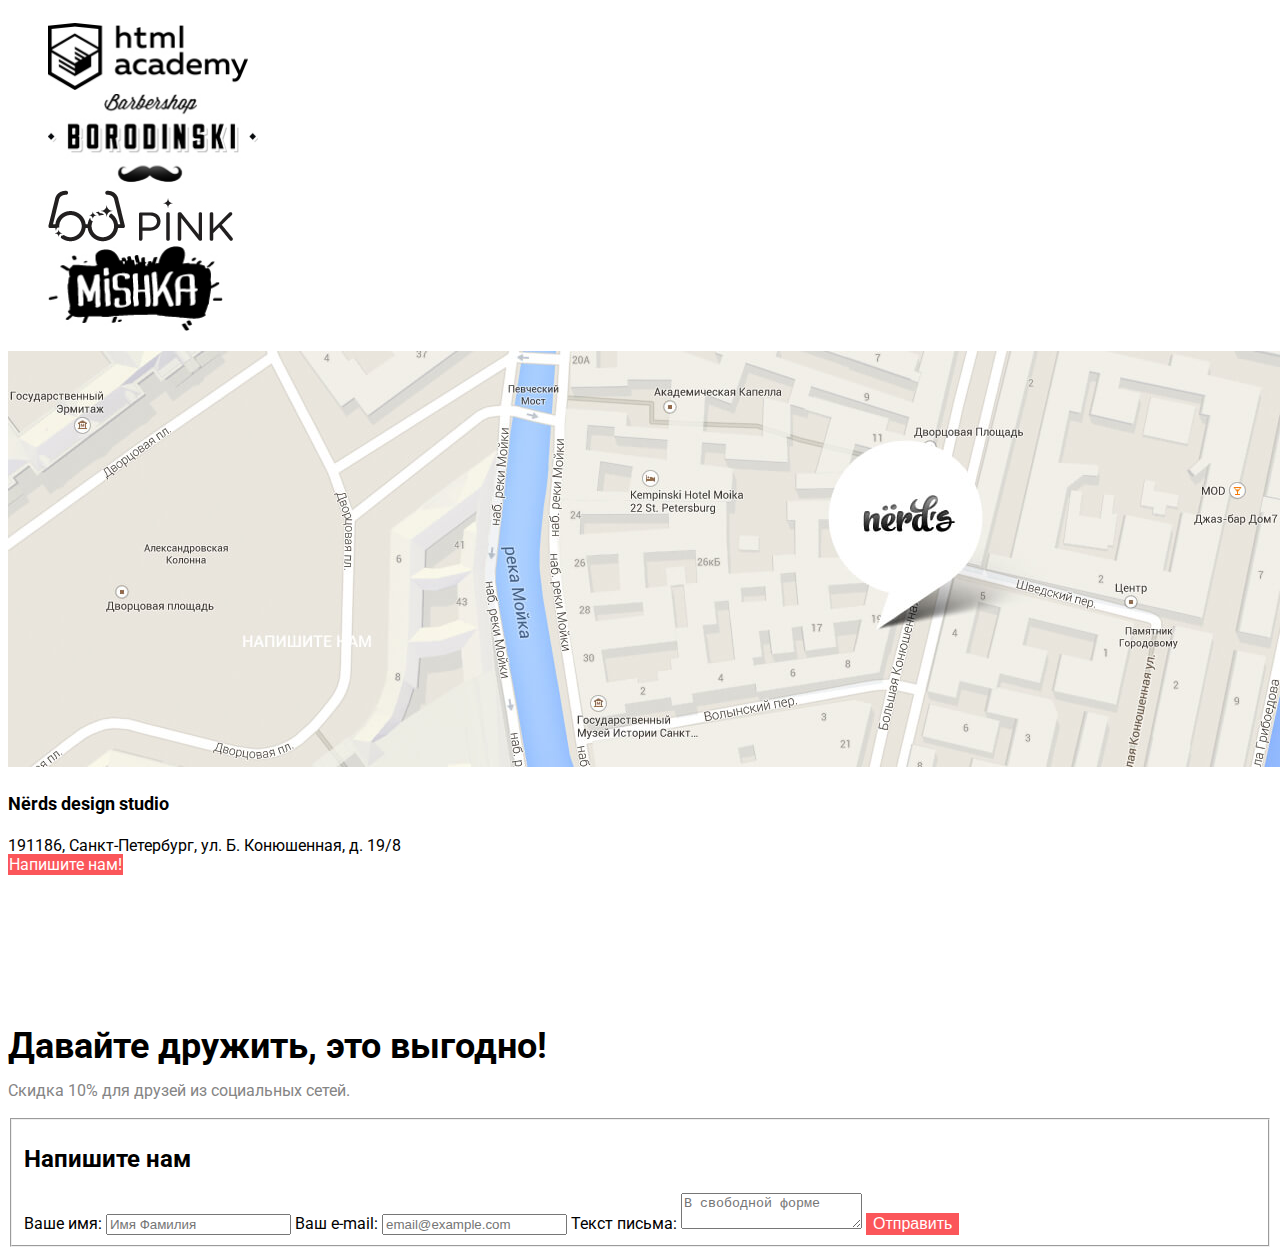
==== commit e073c78c: "правки" ====
--- a/index.html
+++ b/index.html
@@ -8,17 +8,19 @@
   </head>
   <body>
     <header class="page-header">
-      <a class="logo" href="#"><img src="img/icon-nerds-logo.svg" alt="Лого Нердс" width="160" height="67"></a>
-      <nav class="navigation">
-        <ul class="navigation-list">
-          <li><a class="navigation-link" href="#">Cтудия</a></li>
-          <li><a class="navigation-link" href="#">Клиенты</a></li>
-          <li><a class="navigation-link" href="catalog.html">Магазин</a></li>
-          <li><a class="navigation-link" href="#">Контакты</a></li>
-        </ul>
-      </nav>
-      <div class="user-block">
-        <a class="navigation-link" href="catalog.html">Корзина</a>
+      <div class="container page-header-content">
+        <a class="logo" href="#"><img src="img/icon-nerds-logo.svg" alt="Лого Нердс" width="160" height="67"></a>
+        <nav class="navigation">
+          <ul class="navigation-list">
+            <li><a class="navigation-link" href="#">Cтудия</a></li>
+            <li><a class="navigation-link" href="#">Клиенты</a></li>
+            <li><a class="navigation-link" href="catalog.html">Магазин</a></li>
+            <li><a class="navigation-link" href="#">Контакты</a></li>
+          </ul>
+        </nav>
+        <div class="user-block">
+          <a class="navigation-link" href="catalog.html">Корзина</a>
+        </div>
       </div>
     </header>
     <main>
@@ -103,23 +105,27 @@
       </section>
     </main>
     <footer class="page-footer">
-      <section class="contacts">
-        <img src="img/contacts.jpg" alt="Месторасположение магазина по адресу 191186, Санкт-Петербург, ул. Б. Конюшенная, д. 19/8 на карте">
-        <h3 class="studio">Nёrds design studio</h3>
-        <address class="contacts-address">191186, Санкт-Петербург, ул. Б. Конюшенная, д. 19/8</address>
-        <a class="contacts-phone" href="tel:+7812275757"></a>
-        <a class="btn btn-red contacts-btn" href="#">Напишите нам!</a>
-      </section>
-      <section class="social">
-        <h2 class="visually-hidden">Социальные сети</h2>
-        <b class="lets-be-friends">Давайте дружить, это выгодно!</b>
-        <p class="lets-be-friends-paragraph">Скидка 10% для друзей из социальных сетей.</p>
-        <ul class="social-list">
-          <li class="social-item"><a href="#" aria-label="Ссылка на Вконтакте"><img src="img/icon-vk.svg" alt="vk" width="27" height="15"></a></li>
-          <li class="social-item"><a href="#" aria-label="Ссылка на Фейсбук"><img src="img/icon-facebook.svg" alt="facebook" width="12" height="22"></a></li>
-          <li class="social-item"><a href="#" aria-label="Ссылка на Инстаграм"><img src="img/icon-instagram.svg" alt="instagram" width="21" height="21"></a></li>
-        </ul>
-      </section>
+      <div class="container page-footer-content">
+        <section class="contacts">
+          <img src="img/contacts.jpg" alt="Месторасположение магазина по адресу 191186, Санкт-Петербург, ул. Б. Конюшенная, д. 19/8 на карте">
+          <h3 class="studio">Nёrds design studio</h3>
+          <address class="contacts-address">191186, Санкт-Петербург, ул. Б. Конюшенная, д. 19/8</address>
+          <a class="contacts-phone" href="tel:+7812275757"></a>
+          <a class="btn btn-red contacts-btn" href="#">Напишите нам!</a>
+        </section>
+        <section class="social">
+          <h2 class="visually-hidden">Социальные сети</h2>
+          <ul class="social-list">
+            <li class="social-item"><a href="#" aria-label="Ссылка на Вконтакте"><img src="img/icon-vk.svg" alt="vk" width="27" height="15"></a></li>
+            <li class="social-item"><a href="#" aria-label="Ссылка на Фейсбук"><img src="img/icon-facebook.svg" alt="facebook" width="12" height="22"></a></li>
+            <li class="social-item"><a href="#" aria-label="Ссылка на Инстаграм"><img src="img/icon-instagram.svg" alt="instagram" width="21" height="21"></a></li>
+          </ul>
+          <div>
+            <b class="lets-be-friends">Давайте дружить, это выгодно!</b>
+            <p class="lets-be-friends-paragraph">Скидка 10% для друзей из социальных сетей.</p>
+          </div>
+        </section>
+      </div>
     </footer>
     <section class="modal-writeus">
       <form method="post" action="https://echo.htmlacademy.ru" class="modal-writeus-form form-writeus">
--- a/css/style.css
+++ b/css/style.css
@@ -452,27 +452,39 @@
 	text-decoration: none;
 }
 
-.page-header {
+.promo-slider {
+	background-color: #eeeeee;
+}
+
+.page-footer {
+	width: 100%;
+	height: auto;
+}
+
+.navigation-list {
+	display: flex;
+	flex-direction: row;
+}
+
+.navigation-link {
+	margin: 48px;
+	margin-bottom: 70px;
+}
+
+.social-item {
+	display: flex;
+	flex-direction: row;
+}
+
+.container {
+	margin: 0 auto;
+	width: 100%;
+}
+
+.page-header-content {
 	width: 100%;
 	height: auto;
 	background-color: #eeeeee;
-}
-
-.promo-slider {
-	background-color: #eeeeee;
-}
-
-.page-footer {
-	width: 100%;
-	height: auto;
-}
-
-.navigation-list {
 	display: flex;
 	flex-direction: row;
-}
-
-.navigation-link {
-	margin: 48px;
-	margin-bottom: 70px;
 }